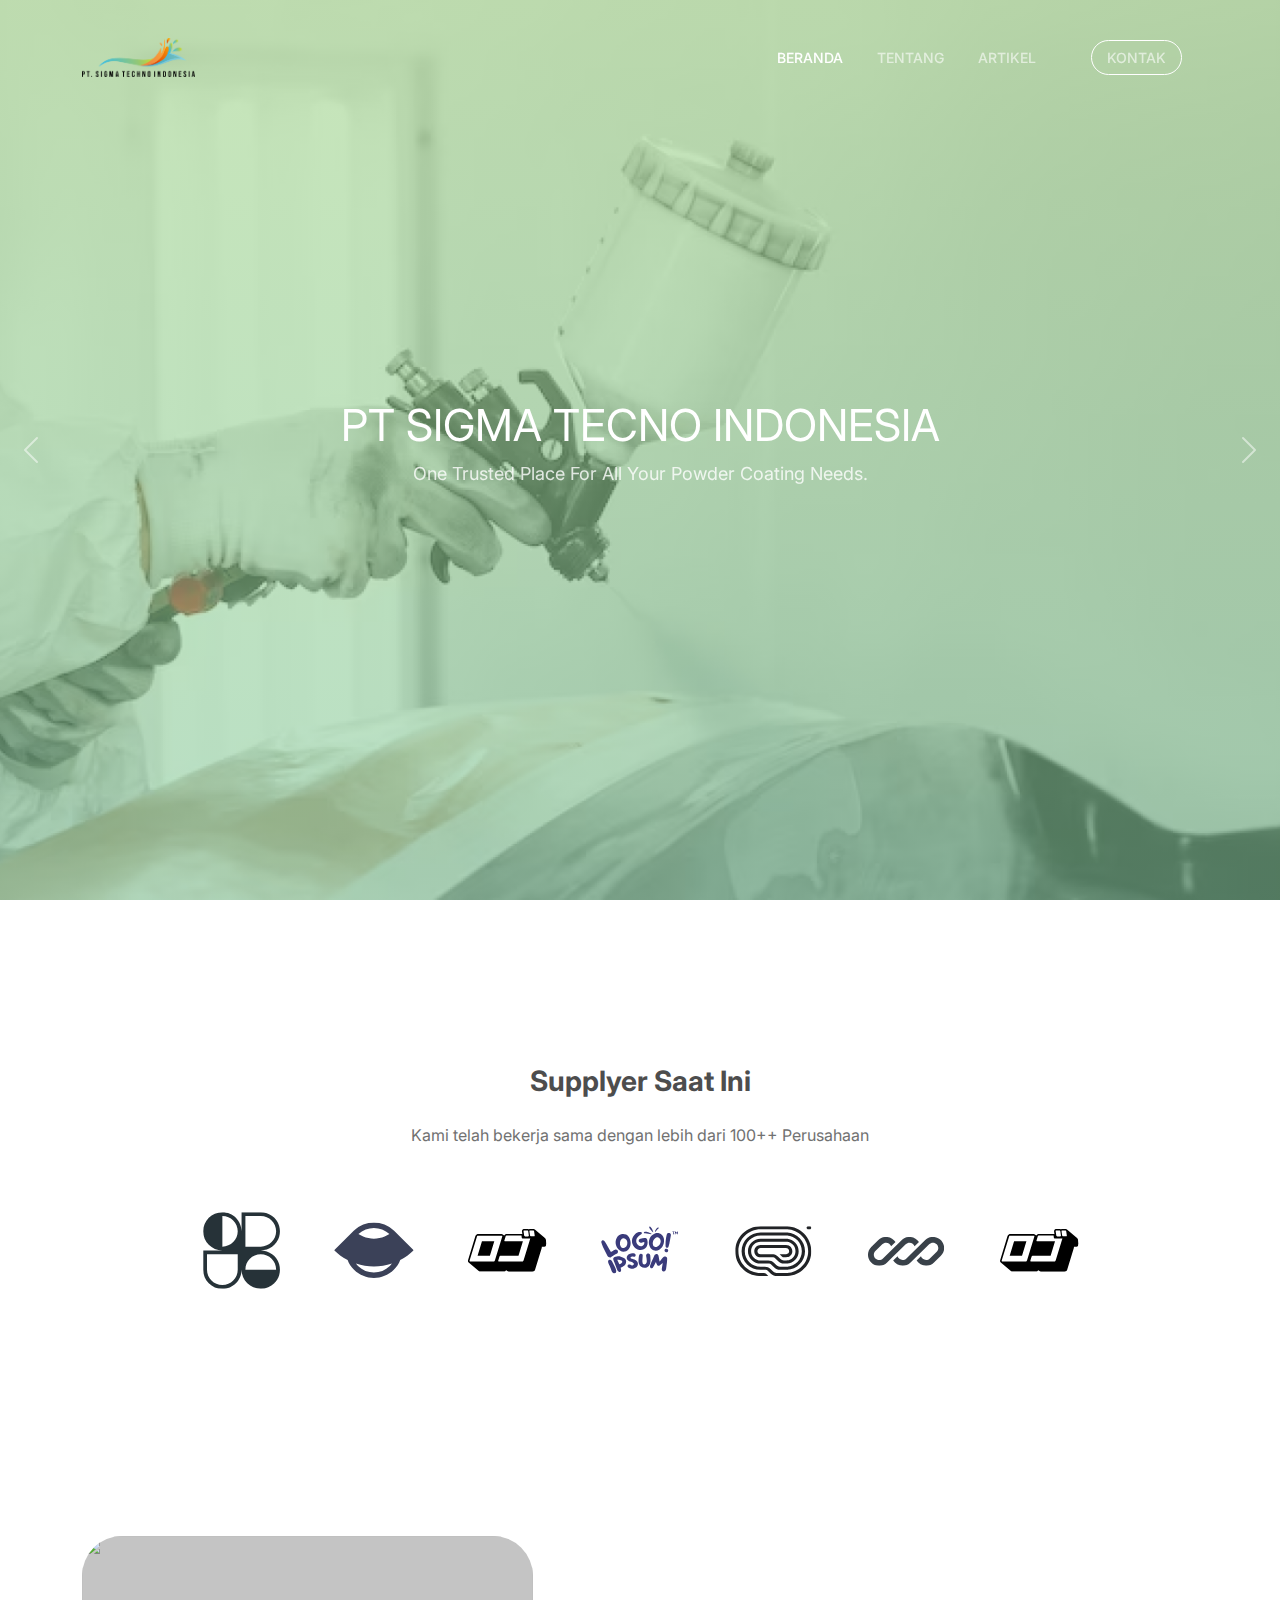
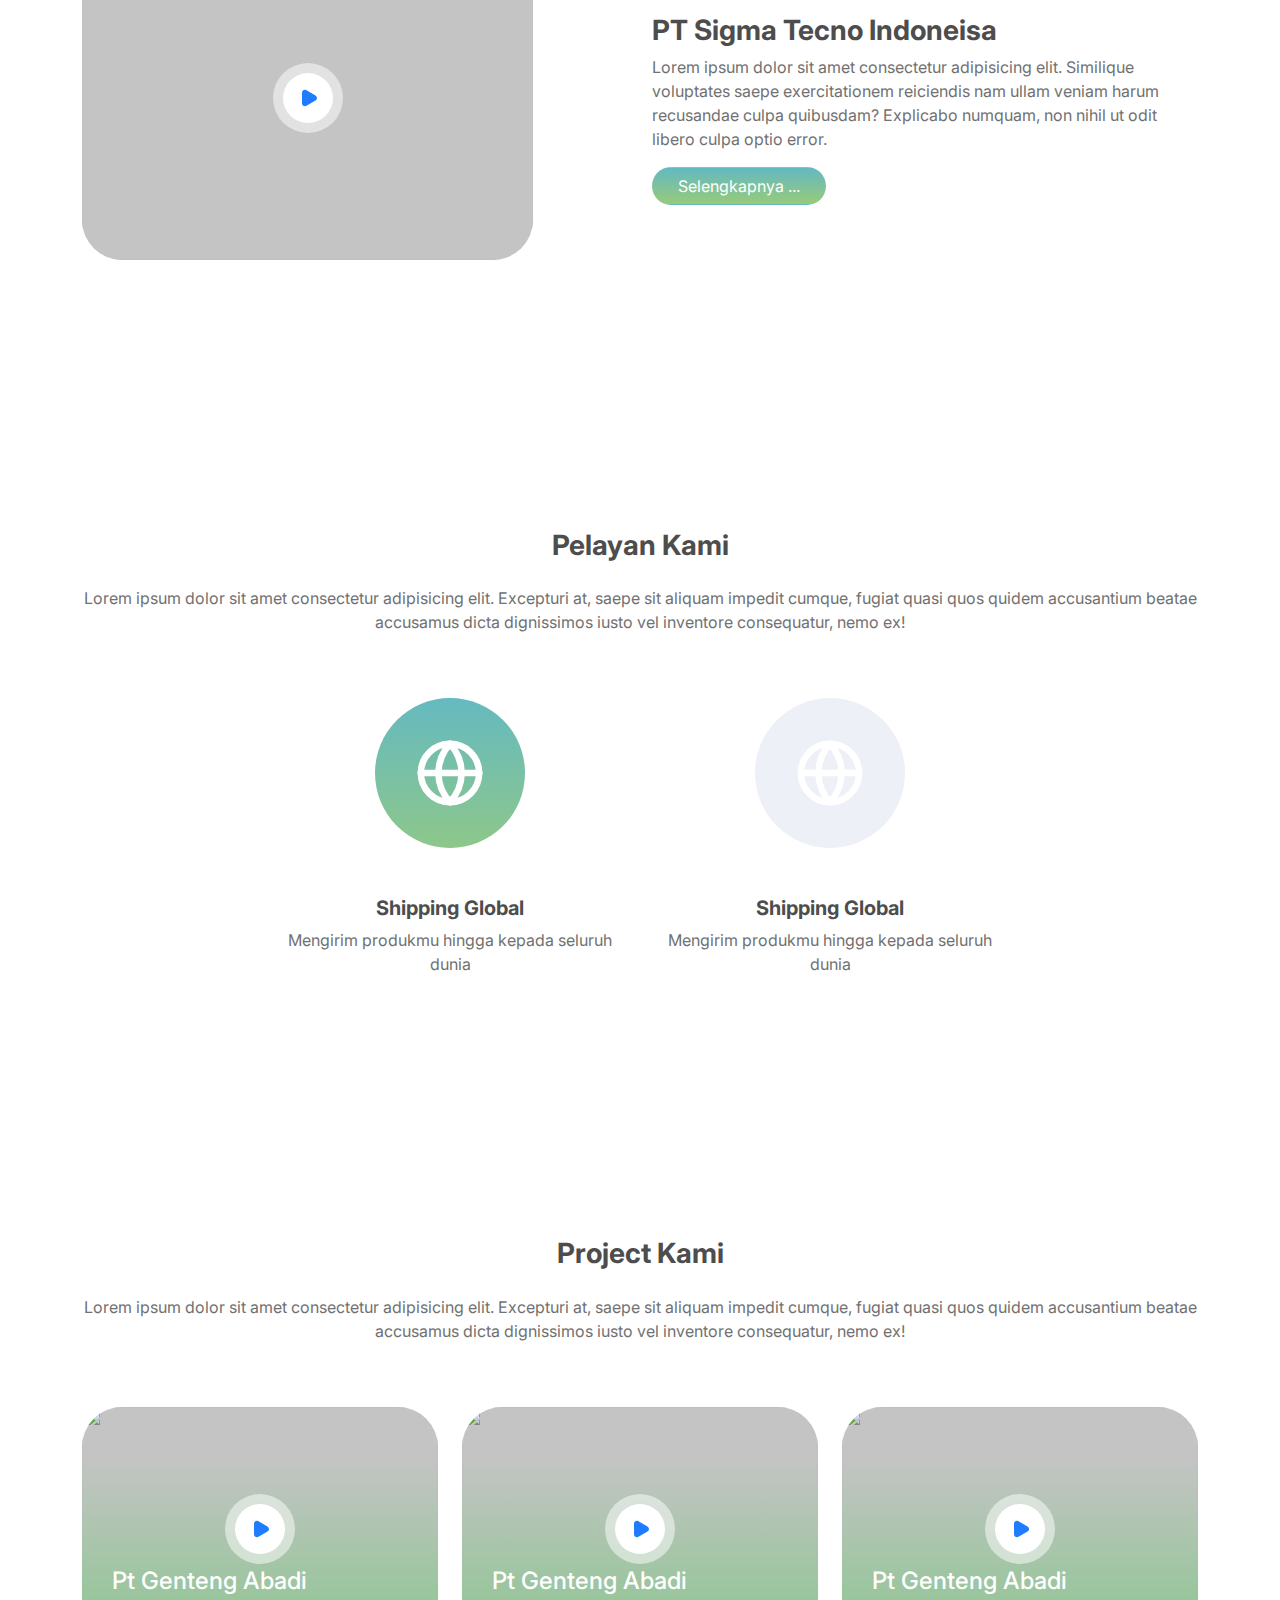
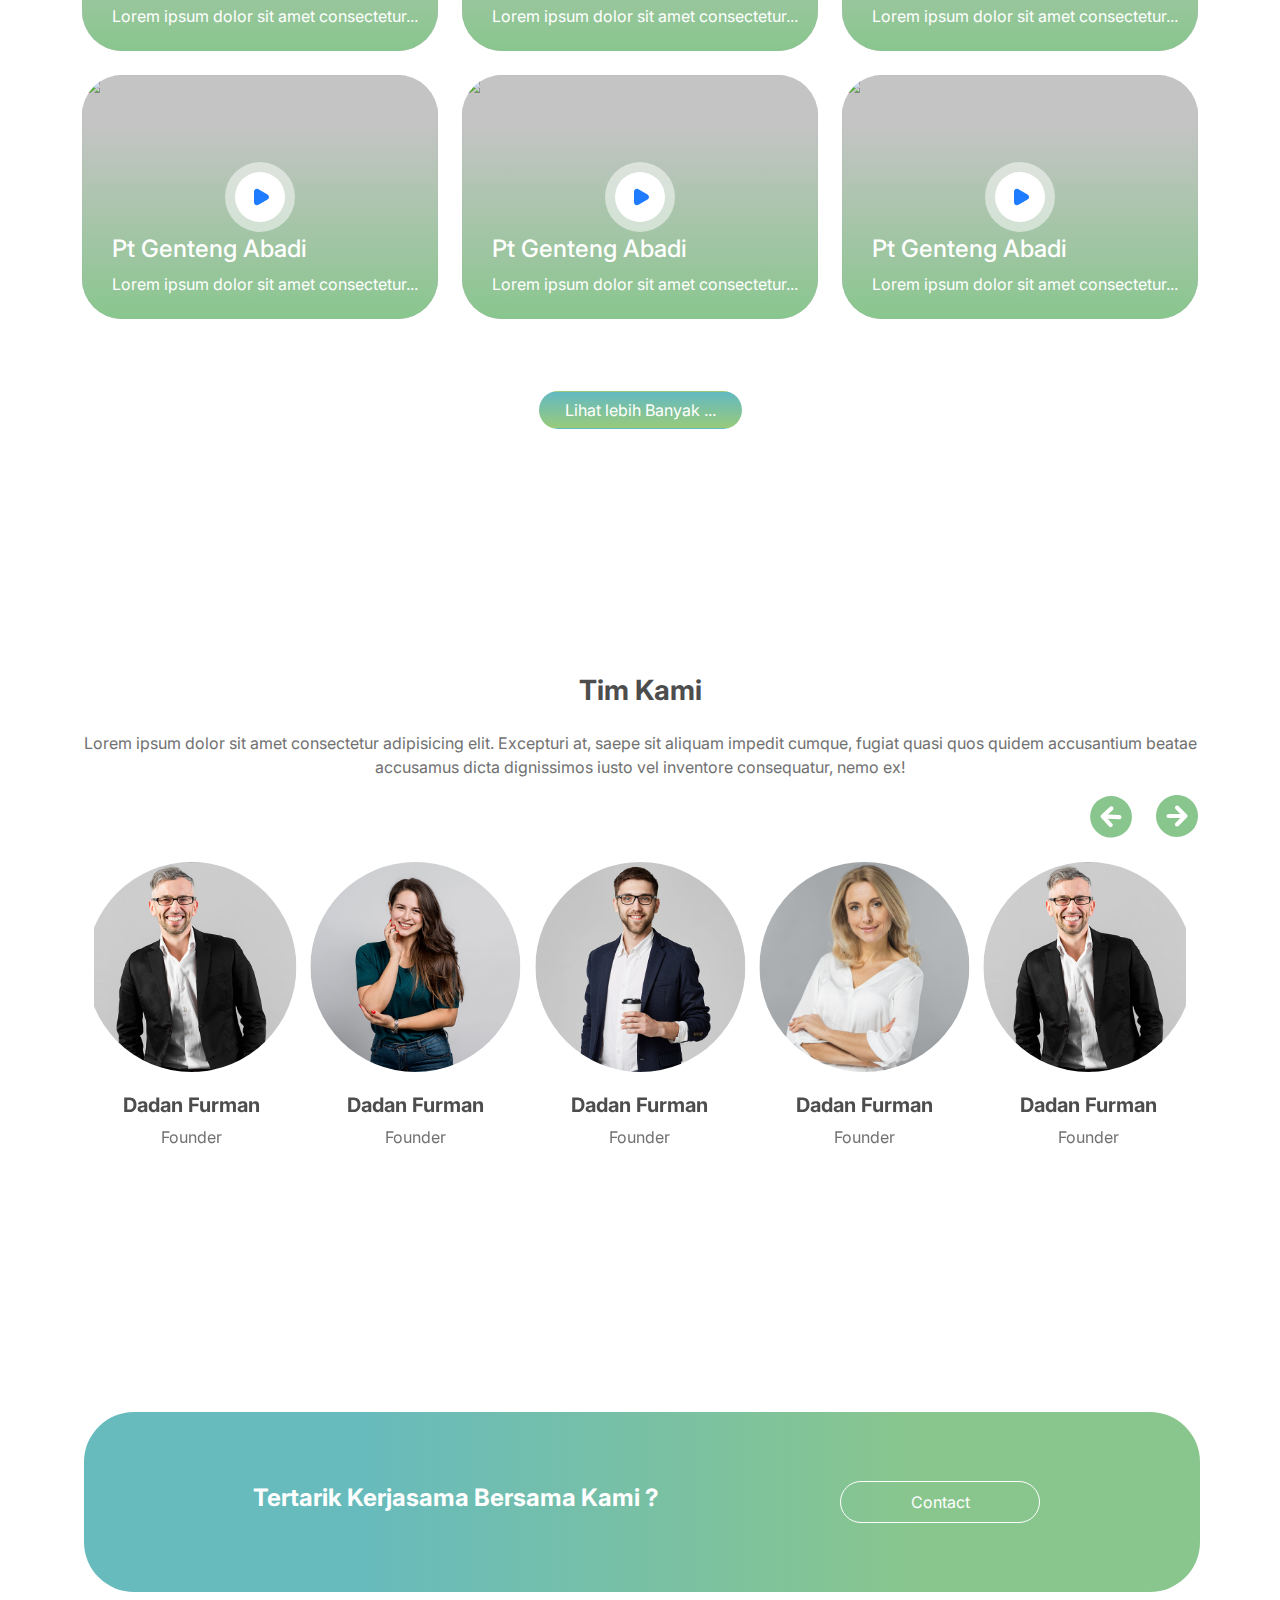
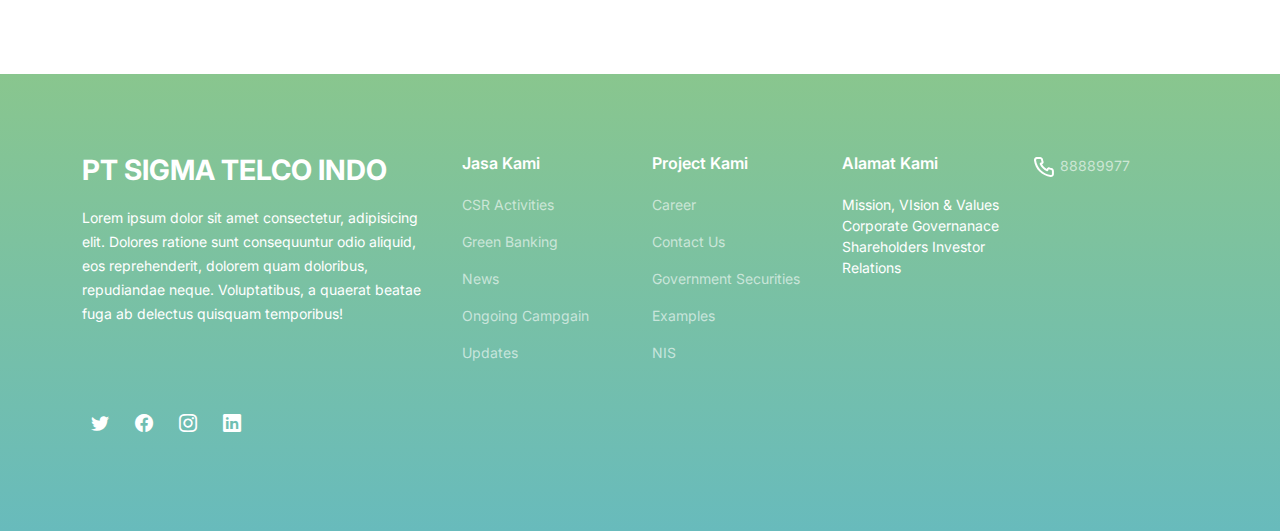
==== index.html @ 4701bf26 "update" ====
<!DOCTYPE html>
<html lang="en">
<head>
    <meta charset="UTF-8">
    <meta name="viewport" content="width=device-width, initial-scale=1.0">
    <title>Document</title>
    <link rel="preconnect" href="https://fonts.googleapis.com"> 
    <link href="https://fonts.googleapis.com/css2?family=DM+Serif+Display&family=Inter:wght@100;200;400;600;800&family=Poppins:ital,wght@0,100;0,200;0,300;0,400;0,500;1,100&family=The+Nautigal:wght@400;700&display=swap" rel="stylesheet">
      <!-- Vendor CSS Files -->
    <link href="assets/vendor/bootstrap/css/bootstrap.min.css" rel="stylesheet">
    <link href="assets/vendor/bootstrap-icons/bootstrap-icons.css" rel="stylesheet">
    <link href="assets/vendor/glightbox/css/glightbox.min.css" rel="stylesheet">
    <link href="assets/vendor/swiper/swiper-bundle.min.css" rel="stylesheet">

    <link href="assets/css/style.css" rel="stylesheet">
</head>
<body>
    <header id="header" class="header d-flex align-items-center">
        <div class="container-fluid container-xl d-flex align-items-center justify-content-between">
    
          <a href="index.html" class="logo d-flex align-items-center">
            <!-- Uncomment the line below if you also wish to use an image logo -->
            <img src="assets/img/sigma.png" alt="">
            
          </a>
    
          <i class="mobile-nav-toggle mobile-nav-show bi bi-list"></i>
          <i class="mobile-nav-toggle mobile-nav-hide d-none bi bi-x"></i>
          <nav id="navbar" class="navbar">
            <ul>
              <li><a href="index.html" class="active">Beranda</a></li>
              <li><a href="about.html">Tentang</a></li>
              <li><a href="artikel.html">Artikel</a></li> 
              <li><a href="contact.html" class="header-contact ms-4 me-3">Kontak</a></li>
            </ul>
          </nav><!-- .navbar -->
    
        </div>
      </header><!-- End Header -->
      <section id="hero" class="hero">  
        <div id="hero-carousel" class="carousel slide" data-bs-ride="carousel" data-bs-interval="5000"> 
            <div class="carousel-item active" style="background-image: url(assets/img/i.png)">
                <div class="info d-flex align-items-center">
                    <div class="container">
                      <div class="row justify-content-center">
                        <div class="col-md-12 col-lg-12 text-center">
                          <h2 data-aos="fade-down">PT SIGMA TECNO INDONESIA</h2>
                          <p>  One Trusted Place For All Your Powder Coating Needs. </p>
                          <!-- <a data-aos="fade-up" data-aos-delay="200" href="#get-started" class="btn-get-started">Get Started</a> -->
                        </div>
                      </div>
                    </div>
                  </div>
            </div>
            <div class="carousel-item" style="background-image: url(assets/img/hero-carousel/hero-carousel-2.jpg)"></div>
            <div class="carousel-item" style="background-image: url(assets/img/hero-carousel/hero-carousel-3.jpg)"></div>
            <div class="carousel-item" style="background-image: url(assets/img/hero-carousel/hero-carousel-4.jpg)"></div>
            <div class="carousel-item" style="background-image: url(assets/img/hero-carousel/hero-carousel-5.jpg)"></div>
    
            
            <a class="carousel-control-prev" href="#hero-carousel" role="button" data-bs-slide="prev">
            <span class="carousel-control-prev-icon  " aria-hidden="true"></span>
            </a>
    
            <a class="carousel-control-next" href="#hero-carousel" role="button" data-bs-slide="next">
            <span class="carousel-control-next-icon  " aria-hidden="true"></span>
            </a>
    
        </div>
      </section>
      <main id="main">
        <section id="supplyer">
            <div class="container">
                <div class="row">
                    <div class="col-md-12 text-center">
                        <h3  class="fw-bold">Supplyer Saat Ini</h3> 
                        <p class="mt-4">Kami telah bekerja sama dengan lebih dari 100++ Perusahaan</p>
                    </div>
                </div>
                <div class="d-flex row justify-content-center mt-5">
                   <div class="col-10">
                        <div class="container"> 
                            <div class="clients-slider swiper">
                                <div class="swiper-wrapper align-items-center" >
                                    <div class="swiper-slide"> <div class="col-3"><img width="100" src="assets/img/l1.svg" alt="" data-bs-toggle="tooltip" data-bs-placement="top" ></div></div>
                                    <div class="swiper-slide"> <div class="col-3"><img width="100" src="assets/img/l2.svg" alt="" data-bs-toggle="tooltip" data-bs-placement="top" ></div></div>
                                    <div class="swiper-slide"> <div class="col-3"><img width="100" src="assets/img/l3.svg" alt="" data-bs-toggle="tooltip" data-bs-placement="top" ></div></div>
                                    <div class="swiper-slide"> <div class="col-3"><img width="100" src="assets/img/l4.svg" alt="" data-bs-toggle="tooltip" data-bs-placement="top" ></div></div>
                                    <div class="swiper-slide"> <div class="col-3"><img width="100" src="assets/img/l5.svg" alt="" data-bs-toggle="tooltip" data-bs-placement="top" ></div></div>
                                    <div class="swiper-slide"> <div class="col-3"><img width="100" src="assets/img/l6.svg" alt="" data-bs-toggle="tooltip" data-bs-placement="top" ></div></div>
                                    <div class="swiper-slide"> <div class="col-3"><img width="100" src="assets/img/l7.svg" alt="" data-bs-toggle="tooltip" data-bs-placement="top" ></div></div>
                                    
                                </div>
                            </div>
                        </div>
                   </div>
                </div>
            </div>
        </section>
        <section id="about">
            <div class="container">
                <div class="row">
                    <div class="col-md-5 col-lg-5 mb-4">
                        <div class="card-img">
                            <img src="assets/img/image-card.png" alt="">
                            <div class="button-play">
                                <svg width="70" height="70" viewBox="0 0 70 70" fill="none" xmlns="http://www.w3.org/2000/svg">
                                    <circle opacity="0.5" cx="35" cy="35" r="35" fill="white"/>
                                    <circle cx="35" cy="35" r="25" fill="white"/>
                                    <path d="M42.5 32.4019C44.5 33.5566 44.5 36.4434 42.5 37.5981L33.5 42.7942C31.5 43.9489 29 42.5056 29 40.1962L29 29.8038C29 27.4944 31.5 26.0511 33.5 27.2058L42.5 32.4019Z" fill="#1F7CFF"/>
                                </svg>
                            </div>
                        </div>
                    </div> 
                    <div class="col-md-6 col-lg-6 offset-md-1 d-flex align-items-center "> 
                        <div class="col-12">
                            <h3 class="fw-bold">PT Sigma Tecno Indoneisa</h3> 
                            <p>Lorem ipsum dolor sit amet consectetur adipisicing elit. Similique voluptates saepe exercitationem reiciendis nam ullam veniam harum recusandae culpa quibusdam? Explicabo numquam, non nihil ut odit libero culpa optio error.</p>
                            <button class="btn btn-prev">Selengkapnya ...</button>
                        </div>  
                    </div>
                </div>
            </div>
        </section> 
        <section id="services">
            <div class="container">
                <div class="row mb-4"> 
                    <div class="col-md-12 text-center">
                        <h3 class="fw-bold">Pelayan Kami</h3> 
                        <p  class="mt-4">Lorem ipsum dolor sit amet consectetur adipisicing elit. Excepturi at, saepe sit aliquam impedit cumque, fugiat quasi quos quidem accusantium beatae accusamus dicta dignissimos iusto vel inventore consequatur, nemo ex!</p>
                    </div>
                </div>
                <div class="row d-flex justify-content-center mt-5"> 
                    <div class="col-md-12 col-lg-8">
                        <div class="row ">
                            <div class="col-md-6 d-flex justify-content-center align-items-center ">
                                <div class="col text-center">
                                    <div  class="fill-rounded rounded-active d-flex align-items-center mb-5">
                                        <div style="width: 100%;">
                                            <svg width="70" height="70" viewBox="0 0 32 32" fill="none" xmlns="http://www.w3.org/2000/svg">
                                                <path d="M16 29.3334C23.3638 29.3334 29.3333 23.3639 29.3333 16.0001C29.3333 8.63628 23.3638 2.66675 16 2.66675C8.63619 2.66675 2.66666 8.63628 2.66666 16.0001C2.66666 23.3639 8.63619 29.3334 16 29.3334Z" stroke="white" stroke-width="3" stroke-linecap="round" stroke-linejoin="round"/>
                                                <path d="M2.66666 16H29.3333" stroke="white" stroke-width="3" stroke-linecap="round" stroke-linejoin="round"/>
                                                <path d="M16 2.66675C19.335 6.31789 21.2303 11.0561 21.3333 16.0001C21.2303 20.944 19.335 25.6823 16 29.3334C12.6649 25.6823 10.7697 20.944 10.6667 16.0001C10.7697 11.0561 12.6649 6.31789 16 2.66675V2.66675Z" stroke="white" stroke-width="3" stroke-linecap="round" stroke-linejoin="round"/>
                                            </svg> 
                                        </div>    
                                    </div>
                                    <h5 class="fw-bold mt-3">
                                        Shipping Global
                                    </h5>
                                    <p>
                                        Mengirim produkmu hingga kepada seluruh dunia
                                    </p>
                                </div>
                            </div>
                            <div class="col-md-6 d-flex justify-content-center align-items-center ">
                                <div class="col text-center">
                                    <div  class="fill-rounded d-flex align-items-center mb-5">
                                        <div style="width: 100%;">
                                            <svg width="70" height="70" viewBox="0 0 32 32" fill="none" xmlns="http://www.w3.org/2000/svg">
                                                <path d="M16 29.3334C23.3638 29.3334 29.3333 23.3639 29.3333 16.0001C29.3333 8.63628 23.3638 2.66675 16 2.66675C8.63619 2.66675 2.66666 8.63628 2.66666 16.0001C2.66666 23.3639 8.63619 29.3334 16 29.3334Z" stroke="white" stroke-width="3" stroke-linecap="round" stroke-linejoin="round"/>
                                                <path d="M2.66666 16H29.3333" stroke="white" stroke-width="3" stroke-linecap="round" stroke-linejoin="round"/>
                                                <path d="M16 2.66675C19.335 6.31789 21.2303 11.0561 21.3333 16.0001C21.2303 20.944 19.335 25.6823 16 29.3334C12.6649 25.6823 10.7697 20.944 10.6667 16.0001C10.7697 11.0561 12.6649 6.31789 16 2.66675V2.66675Z" stroke="white" stroke-width="3" stroke-linecap="round" stroke-linejoin="round"/>
                                            </svg> 
                                        </div>    
                                    </div>
                                    <h5 class="fw-bold mt-3">
                                        Shipping Global
                                    </h5>
                                    <p>
                                        Mengirim produkmu hingga kepada seluruh dunia
                                    </p>
                                </div>
                            </div>
                        </div>
                    </div>
                </div>
            </div>
        </section>
        <section id="portofolio">
            <div class="container">
                <div class="row"> 
                    <div class="col-md-12 text-center">
                        <h3 class="fw-bold">Project Kami</h3> 
                        <p class="mt-4">Lorem ipsum dolor sit amet consectetur adipisicing elit. Excepturi at, saepe sit aliquam impedit cumque, fugiat quasi quos quidem accusantium beatae accusamus dicta dignissimos iusto vel inventore consequatur, nemo ex!</p>
                    </div>
                    <div class="col-md-12 mt-5">
                        <div class="row"> 
                            <div class="col-lg-4 col-md-6 col-sm-12 mb-4">
                                <div class="card-img img-resize-col">
                                    <img src="assets/img/image-card.png" alt="">
                                    <div class="button-play">
                                        <svg width="70" height="70" viewBox="0 0 70 70" fill="none" xmlns="http://www.w3.org/2000/svg">
                                            <circle opacity="0.5" cx="35" cy="35" r="35" fill="white"/>
                                            <circle cx="35" cy="35" r="25" fill="white"/>
                                            <path d="M42.5 32.4019C44.5 33.5566 44.5 36.4434 42.5 37.5981L33.5 42.7942C31.5 43.9489 29 42.5056 29 40.1962L29 29.8038C29 27.4944 31.5 26.0511 33.5 27.2058L42.5 32.4019Z" fill="#1F7CFF"/>
                                        </svg>
                                    </div>
                                    <div class="title " >
                                        <h4 class="text-white">Pt Genteng Abadi</h4>
                                        <p class="text-white">Lorem ipsum dolor sit amet consectetur...</p>
                                    </div>
                                </div>
                            </div> 
                            <div class="col-lg-4 col-md-6 col-sm-12 mb-4">
                                <div class="card-img img-resize-col">
                                    <img src="assets/img/image-card.png" alt="">
                                    <div class="button-play">
                                        <svg width="70" height="70" viewBox="0 0 70 70" fill="none" xmlns="http://www.w3.org/2000/svg">
                                            <circle opacity="0.5" cx="35" cy="35" r="35" fill="white"/>
                                            <circle cx="35" cy="35" r="25" fill="white"/>
                                            <path d="M42.5 32.4019C44.5 33.5566 44.5 36.4434 42.5 37.5981L33.5 42.7942C31.5 43.9489 29 42.5056 29 40.1962L29 29.8038C29 27.4944 31.5 26.0511 33.5 27.2058L42.5 32.4019Z" fill="#1F7CFF"/>
                                        </svg>
                                    </div>
                                    <div class="title " >
                                        <h4 class="text-white">Pt Genteng Abadi</h4>
                                        <p class="text-white">Lorem ipsum dolor sit amet consectetur...</p>
                                    </div>
                                </div>
                            </div> 
                            <div class="col-lg-4 col-md-6 col-sm-12 mb-4">
                                <div class="card-img img-resize-col">
                                    <img src="assets/img/image-card.png" alt="">
                                    <div class="button-play">
                                        <svg width="70" height="70" viewBox="0 0 70 70" fill="none" xmlns="http://www.w3.org/2000/svg">
                                            <circle opacity="0.5" cx="35" cy="35" r="35" fill="white"/>
                                            <circle cx="35" cy="35" r="25" fill="white"/>
                                            <path d="M42.5 32.4019C44.5 33.5566 44.5 36.4434 42.5 37.5981L33.5 42.7942C31.5 43.9489 29 42.5056 29 40.1962L29 29.8038C29 27.4944 31.5 26.0511 33.5 27.2058L42.5 32.4019Z" fill="#1F7CFF"/>
                                        </svg>
                                    </div>
                                    <div class="title " >
                                        <h4 class="text-white">Pt Genteng Abadi</h4>
                                        <p class="text-white">Lorem ipsum dolor sit amet consectetur...</p>
                                    </div>
                                </div>
                            </div> 
                            <div class="col-lg-4 col-md-6 col-sm-12 mb-4">
                                <div class="card-img img-resize-col">
                                    <img src="assets/img/image-card.png" alt="">
                                    <div class="button-play">
                                        <svg width="70" height="70" viewBox="0 0 70 70" fill="none" xmlns="http://www.w3.org/2000/svg">
                                            <circle opacity="0.5" cx="35" cy="35" r="35" fill="white"/>
                                            <circle cx="35" cy="35" r="25" fill="white"/>
                                            <path d="M42.5 32.4019C44.5 33.5566 44.5 36.4434 42.5 37.5981L33.5 42.7942C31.5 43.9489 29 42.5056 29 40.1962L29 29.8038C29 27.4944 31.5 26.0511 33.5 27.2058L42.5 32.4019Z" fill="#1F7CFF"/>
                                        </svg>
                                    </div>
                                    <div class="title " >
                                        <h4 class="text-white">Pt Genteng Abadi</h4>
                                        <p class="text-white">Lorem ipsum dolor sit amet consectetur...</p>
                                    </div>
                                </div>
                            </div> 
                            <div class="col-lg-4 col-md-6 col-sm-12 mb-4">
                                <div class="card-img img-resize-col">
                                    <img src="assets/img/image-card.png" alt="">
                                    <div class="button-play">
                                        <svg width="70" height="70" viewBox="0 0 70 70" fill="none" xmlns="http://www.w3.org/2000/svg">
                                            <circle opacity="0.5" cx="35" cy="35" r="35" fill="white"/>
                                            <circle cx="35" cy="35" r="25" fill="white"/>
                                            <path d="M42.5 32.4019C44.5 33.5566 44.5 36.4434 42.5 37.5981L33.5 42.7942C31.5 43.9489 29 42.5056 29 40.1962L29 29.8038C29 27.4944 31.5 26.0511 33.5 27.2058L42.5 32.4019Z" fill="#1F7CFF"/>
                                        </svg>
                                    </div>
                                    <div class="title " >
                                        <h4 class="text-white">Pt Genteng Abadi</h4>
                                        <p class="text-white">Lorem ipsum dolor sit amet consectetur...</p>
                                    </div>
                                </div>
                            </div> 
                            <div class="col-lg-4 col-md-6 col-sm-12 mb-4">
                                <div class="card-img img-resize-col">
                                    <img src="assets/img/image-card.png" alt="">
                                    <div class="button-play">
                                        <svg width="70" height="70" viewBox="0 0 70 70" fill="none" xmlns="http://www.w3.org/2000/svg">
                                            <circle opacity="0.5" cx="35" cy="35" r="35" fill="white"/>
                                            <circle cx="35" cy="35" r="25" fill="white"/>
                                            <path d="M42.5 32.4019C44.5 33.5566 44.5 36.4434 42.5 37.5981L33.5 42.7942C31.5 43.9489 29 42.5056 29 40.1962L29 29.8038C29 27.4944 31.5 26.0511 33.5 27.2058L42.5 32.4019Z" fill="#1F7CFF"/>
                                        </svg>
                                    </div>
                                    <div class="title " >
                                        <h4 class="text-white">Pt Genteng Abadi</h4>
                                        <p class="text-white">Lorem ipsum dolor sit amet consectetur...</p>
                                    </div>
                                </div>
                            </div> 
                        </div>
                    </div>
                    <div class="col-md-12 text-center mt-5">
                        <button class="btn btn-prev">Lihat lebih Banyak ...</button>
                    </div>
                </div>
            </div>
        </section>
        <section id="teams">
            <div class="container">
                <div class="row"> 
                    <div class="col-md-12 text-center">
                        <h3 class="fw-bold">Tim Kami</h3> 
                        <p class="mt-4">Lorem ipsum dolor sit amet consectetur adipisicing elit. Excepturi at, saepe sit aliquam impedit cumque, fugiat quasi quos quidem accusantium beatae accusamus dicta dignissimos iusto vel inventore consequatur, nemo ex!</p>
                    </div>
                    <div class="col-md-12 d-flex justify-content-end">
                        <div class="row d-flex">
                            <div class="col">
                                <a href="javascrip:void(0)" class="swiper-next">
                                    <svg width="42" height="43" viewBox="0 0 42 43" fill="none" xmlns="http://www.w3.org/2000/svg">
                                        <path d="M0.206036 20.8448C0.02889 24.9675 1.07825 29.0502 3.22142 32.5765C5.36458 36.1028 8.5053 38.9145 12.2464 40.6558C15.9875 42.3972 20.161 42.9901 24.239 42.3595C28.3171 41.7289 32.1166 39.9032 35.157 37.1133C38.1975 34.3234 40.3423 30.6945 41.3204 26.6855C42.2984 22.6766 42.0657 18.4677 40.6517 14.591C39.2377 10.7143 36.7058 7.344 33.3763 4.90625C30.0468 2.46851 26.0692 1.07281 21.9465 0.895663C16.4197 0.664347 11.0269 2.6348 6.95117 6.37472C2.87543 10.1146 0.449647 15.3186 0.206036 20.8448ZM22.9462 11.9921C23.1315 12.194 23.2752 12.4303 23.3691 12.6877C23.463 12.9451 23.5053 13.2184 23.4935 13.4922C23.4818 13.7659 23.4162 14.0346 23.3005 14.283C23.1849 14.5314 23.0214 14.7545 22.8195 14.9397L17.8345 19.5139L29.4783 20.0143C30.0312 20.038 30.5519 20.2804 30.9261 20.6881C31.3002 21.0958 31.497 21.6355 31.4733 22.1883C31.4495 22.7411 31.2071 23.2619 30.7994 23.636C30.3917 24.0101 29.852 24.207 29.2992 24.1832L17.6554 23.6829L22.2296 28.668C22.5978 29.0766 22.7897 29.6141 22.7636 30.1635C22.7375 30.7129 22.4955 31.2297 22.0903 31.6016C21.685 31.9735 21.1493 32.1702 20.5997 32.1491C20.0501 32.128 19.531 31.8907 19.1555 31.4888L11.1765 22.7933C10.8039 22.3846 10.6081 21.8452 10.6318 21.2927C10.6556 20.7402 10.8969 20.2196 11.3032 19.8444L19.9987 11.8655C20.2005 11.6802 20.4369 11.5365 20.6942 11.4426C20.9516 11.3487 21.225 11.3064 21.4987 11.3182C21.7724 11.3299 22.0411 11.3955 22.2895 11.5112C22.5378 11.6268 22.761 11.7902 22.9462 11.9921Z" fill="#89C68E"/>
                                        </svg> 
                                </a>
                            </div>
                            <div class="col">
                                <a href="javascrip:void(0)" class="swiper-prev">
                                    <svg width="42" height="42" viewBox="0 0 42 42" fill="none" xmlns="http://www.w3.org/2000/svg">
                                        <path d="M42 21C42 16.8466 40.7684 12.7865 38.4609 9.33303C36.1534 5.8796 32.8736 3.18798 29.0364 1.59854C25.1991 0.00909896 20.9767 -0.406771 16.9031 0.403519C12.8295 1.21381 9.08767 3.21386 6.15077 6.15077C3.21386 9.08767 1.21381 12.8295 0.403519 16.9031C-0.406771 20.9767 0.00909896 25.1991 1.59854 29.0364C3.18798 32.8736 5.8796 36.1534 9.33303 38.4609C12.7865 40.7684 16.8466 42 21 42C26.5677 41.9938 31.9055 39.7793 35.8424 35.8424C39.7793 31.9055 41.9938 26.5677 42 21ZM19.5153 30.8847C19.3203 30.6898 19.1655 30.4583 19.06 30.2035C18.9544 29.9488 18.9001 29.6757 18.9001 29.3999C18.9001 29.1242 18.9544 28.8511 19.06 28.5964C19.1655 28.3416 19.3203 28.1101 19.5153 27.9152L24.3305 23.1H12.6C12.0431 23.1 11.5089 22.8788 11.1151 22.4849C10.7213 22.0911 10.5 21.557 10.5 21C10.5 20.4431 10.7213 19.9089 11.1151 19.5151C11.5089 19.1213 12.0431 18.9 12.6 18.9H24.3305L19.5153 14.0847C19.1274 13.6897 18.9112 13.1575 18.9137 12.6039C18.9162 12.0504 19.1372 11.5201 19.5287 11.1287C19.9201 10.7372 20.4504 10.5162 21.0039 10.5137C21.5575 10.5112 22.0897 10.7274 22.4847 11.1153L30.8841 19.5147C31.2764 19.9095 31.4966 20.4435 31.4966 21.0001C31.4966 21.5567 31.2764 22.0907 30.8841 22.4855L22.4847 30.8847C22.2898 31.0797 22.0583 31.2344 21.8036 31.34C21.5488 31.4456 21.2758 31.4999 21 31.4999C20.7243 31.4999 20.4512 31.4456 20.1965 31.34C19.9417 31.2344 19.7102 31.0797 19.5153 30.8847Z" fill="#89C68E"/>
                                    </svg> 
                                </a>
                            </div>
                        </div>
                    </div>
                </div>
                <div class="d-flex row justify-content-center mt-4">
                    <div class="col-12">
                         <div class="container-fluid"> 
                             <div class="team-slider swiper">
                                 <div class="swiper-wrapper align-items-center" >
                                     <div class="swiper-slide"> 
                                        <div class="rounded-team">
                                           <img src="assets/img/team/team-1.jpg" alt="" class="rounded">
                                        </div>
                                        <div class="text-center">
                                            <h5 class="fw-bold mt-3">Dadan Furman</h5>
                                            <p>Founder</p>
                                        </div>
                                    </div> 
                                     <div class="swiper-slide"> 
                                        <div class="rounded-team">
                                           <img src="assets/img/team/team-2.jpg" alt="" class="rounded">
                                        </div>
                                        <div class="text-center">
                                            <h5 class="fw-bold mt-3">Dadan Furman</h5>
                                            <p>Founder</p>
                                        </div>
                                    </div> 
                                     <div class="swiper-slide"> 
                                        <div class="rounded-team">
                                           <img src="assets/img/team/team-3.jpg" alt="" class="rounded">
                                        </div>
                                        <div class="text-center">
                                            <h5 class="fw-bold mt-3">Dadan Furman</h5>
                                            <p>Founder</p>
                                        </div>
                                    </div> 
                                     <div class="swiper-slide"> 
                                        <div class="rounded-team">
                                           <img src="assets/img/team/team-4.jpg" alt="" class="rounded">
                                        </div>
                                        <div class="text-center">
                                            <h5 class="fw-bold mt-3">Dadan Furman</h5>
                                            <p>Founder</p>
                                        </div>
                                    </div> 
                                 </div>
                             </div>
                         </div>
                    </div>
                 </div>
            </div>
        </section>
        <section id="contats-colaboration">
            <div class="container">
                <div class="row d-flex justify-content-center">
                    <div class="col-md-12">
                        <div class="row d-flex card-colaboration">
                            <div class="col-8 px-5 text-center">
                                <h4 class="text-white fw-bold title">
                                    Tertarik Kerjasama Bersama Kami ?
                                </h4>
                            </div>
                            <div class="col-4">
                                <a href="javascript:void(0)" class="contact p-2 text-center">Contact</a>
                            </div>
                        </div>
                    </div>
                </div>
            </div>
        </section>
      </main>

      
  <!-- ======= Footer ======= -->
  <footer id="footer" class="footer">

    <div class="footer-content position-relative">
      <div class="container">
        <div class="row">

          <div class="col-lg-4 col-md-6">
            <div class="footer-info">
              <h3>PT Sigma Telco Indo</h3>
              <p>
                Lorem ipsum dolor sit amet consectetur, adipisicing elit. Dolores ratione sunt consequuntur odio aliquid, eos reprehenderit, dolorem quam doloribus, repudiandae neque. Voluptatibus, a quaerat beatae fuga ab delectus quisquam temporibus!
              </p><br><br> <br>
              <div class="social-links d-flex mt-3">
                <a href="#" class="d-flex align-items-center justify-content-center"><i class="bi bi-twitter"></i></a>
                <a href="#" class="d-flex align-items-center justify-content-center"><i class="bi bi-facebook"></i></a>
                <a href="#" class="d-flex align-items-center justify-content-center"><i class="bi bi-instagram"></i></a>
                <a href="#" class="d-flex align-items-center justify-content-center"><i class="bi bi-linkedin"></i></a>
              </div>
            </div>
          </div><!-- End footer info column-->

          <div class="col-lg-2 col-md-3 footer-links">
            <h4>Jasa Kami</h4>
            <ul>
              <li><a href="#">CSR Activities</a></li>
              <li><a href="#">Green Banking</a></li>
              <li><a href="#">News</a></li>
              <li><a href="#">Ongoing Campgain</a></li>
              <li><a href="#">Updates</a></li>
            </ul>
          </div><!-- End footer links column-->

          <div class="col-lg-2 col-md-3 footer-links">
            <h4>Project Kami</h4>
            <ul>
              <li><a href="#">Career</a></li>
              <li><a href="#">Contact Us</a></li>
              <li><a href="#">Government Securities</a></li>
              <li><a href="#">Examples</a></li>
              <li><a href="#">NIS</a></li>
            </ul>
          </div><!-- End footer links column-->

          <div class="col-lg-2 col-md-3 footer-links">
            <h4>Alamat Kami</h4>
            <p class="text-white"> 
                Mission, VIsion & Values Corporate Governanace Shareholders Investor Relations 
            </p>
          </div><!-- End footer links column-->

          <div class="col-lg-2 col-md-3 footer-links">
           
            <ul>
              <li><a href="#"><svg width="24" height="24" viewBox="0 0 24 24" fill="none" xmlns="http://www.w3.org/2000/svg">
                <path d="M19.44 12.9999C19.22 12.9999 18.99 12.9299 18.77 12.8799C18.3245 12.7817 17.8866 12.6514 17.46 12.4899C16.9961 12.3211 16.4861 12.3299 16.0283 12.5145C15.5704 12.6991 15.1971 13.0465 14.98 13.4899L14.76 13.9399C13.786 13.398 12.891 12.7251 12.1 11.9399C11.3147 11.1489 10.6418 10.2539 10.1 9.27987L10.52 8.99987C10.9633 8.78278 11.3108 8.4094 11.4954 7.95156C11.68 7.49372 11.6888 6.98378 11.52 6.51987C11.3612 6.09229 11.2309 5.65467 11.13 5.20987C11.08 4.98987 11.04 4.75987 11.01 4.52987C10.8885 3.82549 10.5196 3.18761 9.9696 2.73111C9.4196 2.2746 8.72467 2.02948 8.00998 2.03987H5.00998C4.57901 2.03582 4.15223 2.12468 3.75869 2.3004C3.36515 2.47612 3.01409 2.73456 2.72941 3.05815C2.44473 3.38174 2.23311 3.76286 2.10897 4.17558C1.98482 4.5883 1.95106 5.02293 2.00998 5.44987C2.54272 9.63925 4.45601 13.5317 7.44763 16.5125C10.4393 19.4933 14.3387 21.3924 18.53 21.9099H18.91C19.6474 21.9109 20.3594 21.6404 20.91 21.1499C21.2263 20.8669 21.4791 20.52 21.6514 20.1322C21.8238 19.7443 21.9119 19.3243 21.91 18.8999V15.8999C21.8977 15.2053 21.6448 14.5364 21.1943 14.0075C20.7439 13.4786 20.1238 13.1225 19.44 12.9999ZM19.94 18.9999C19.9398 19.1419 19.9094 19.2822 19.8508 19.4115C19.7921 19.5408 19.7066 19.6562 19.6 19.7499C19.4886 19.8469 19.358 19.9193 19.2167 19.9624C19.0754 20.0054 18.9266 20.0182 18.78 19.9999C15.0349 19.5197 11.5562 17.8064 8.89269 15.1302C6.22917 12.454 4.53239 8.96721 4.06998 5.21987C4.05406 5.07339 4.06801 4.9252 4.11098 4.78426C4.15395 4.64332 4.22505 4.51256 4.31998 4.39987C4.41369 4.2932 4.52904 4.20771 4.65836 4.14909C4.78767 4.09046 4.92799 4.06005 5.06998 4.05987H8.06998C8.30253 4.05469 8.5296 4.13075 8.71212 4.27494C8.89464 4.41913 9.02119 4.62244 9.06998 4.84987C9.10998 5.1232 9.15998 5.3932 9.21998 5.65987C9.3355 6.18701 9.48924 6.70505 9.67998 7.20987L8.27998 7.85987C8.16028 7.91479 8.0526 7.99281 7.96314 8.08946C7.87367 8.18611 7.80418 8.29948 7.75865 8.42306C7.71312 8.54664 7.69245 8.678 7.69783 8.80959C7.7032 8.94118 7.73452 9.07041 7.78998 9.18987C9.22918 12.2726 11.7072 14.7507 14.79 16.1899C15.0334 16.2899 15.3065 16.2899 15.55 16.1899C15.6747 16.1453 15.7893 16.0763 15.8871 15.9871C15.985 15.8978 16.0641 15.79 16.12 15.6699L16.74 14.2699C17.2569 14.4547 17.7846 14.6084 18.32 14.7299C18.5866 14.7899 18.8566 14.8399 19.13 14.8799C19.3574 14.9287 19.5607 15.0552 19.7049 15.2377C19.8491 15.4202 19.9252 15.6473 19.92 15.8799L19.94 18.9999Z" fill="white"/>
                </svg>  88889977</a></li> 
            </ul>
          </div><!-- End footer links column-->

        </div>
      </div>
    </div> 
  </footer>
  <!-- End Footer -->

        <a href="#" class="scroll-top d-flex align-items-center justify-content-center"><i class="bi bi-arrow-up-short"></i></a>
        <div id="preloader"></div>

  <script src="assets/vendor/bootstrap/js/bootstrap.bundle.min.js"></script> 
  <script src="assets/vendor/glightbox/js/glightbox.min.js"></script>
  <script src="assets/vendor/swiper/swiper-bundle.min.js"></script>
  <script src="assets/vendor/purecounter/purecounter_vanilla.js"></script>
  <script src="assets/js/main.js"></script>

  <script>
    
    new Swiper('.clients-slider', {
        speed: 400,
        loop: true,
        autoplay: {
        delay: 5000,
        disableOnInteraction: false
        },
        slidesPerView: 'auto',
        // pagination: {
        //   el: '.swiper-pagination',
        //   type: 'bullets',
        //   clickable: true
        // },
        breakpoints: {
                360:{
                slidesPerView: 5
                },
                640: {
                    slidesPerView:5, 
                },
                768: {
                    slidesPerView: 5,
                    spaceBetween: 4,
                },
                1024: {
                    slidesPerView: 7,
                    spaceBetween: 30,
                },
            }
    });
    
    new Swiper('.team-slider', {
        speed: 600,
        loop: true,
        autoplay: {
        delay: 5000,
        disableOnInteraction: false
        },
        slidesPerView: 'auto',
        pagination: {
        el: '.swiper-pagination',
        type: 'bullets',
        clickable: true
        },
        navigation: {
        nextEl: '.swiper-next',
        prevEl: '.swiper-prev',
        },
        breakpoints: {
            360:{
                slidesPerView: 2
            },
            640: {
                slidesPerView:2, 
            },
            768: {
                slidesPerView: 5,
                spaceBetween: 4,
            },
            1024: {
                slidesPerView: 5,
                spaceBetween: 30,
            },
        }
    });
  </script>
</body>
</html>
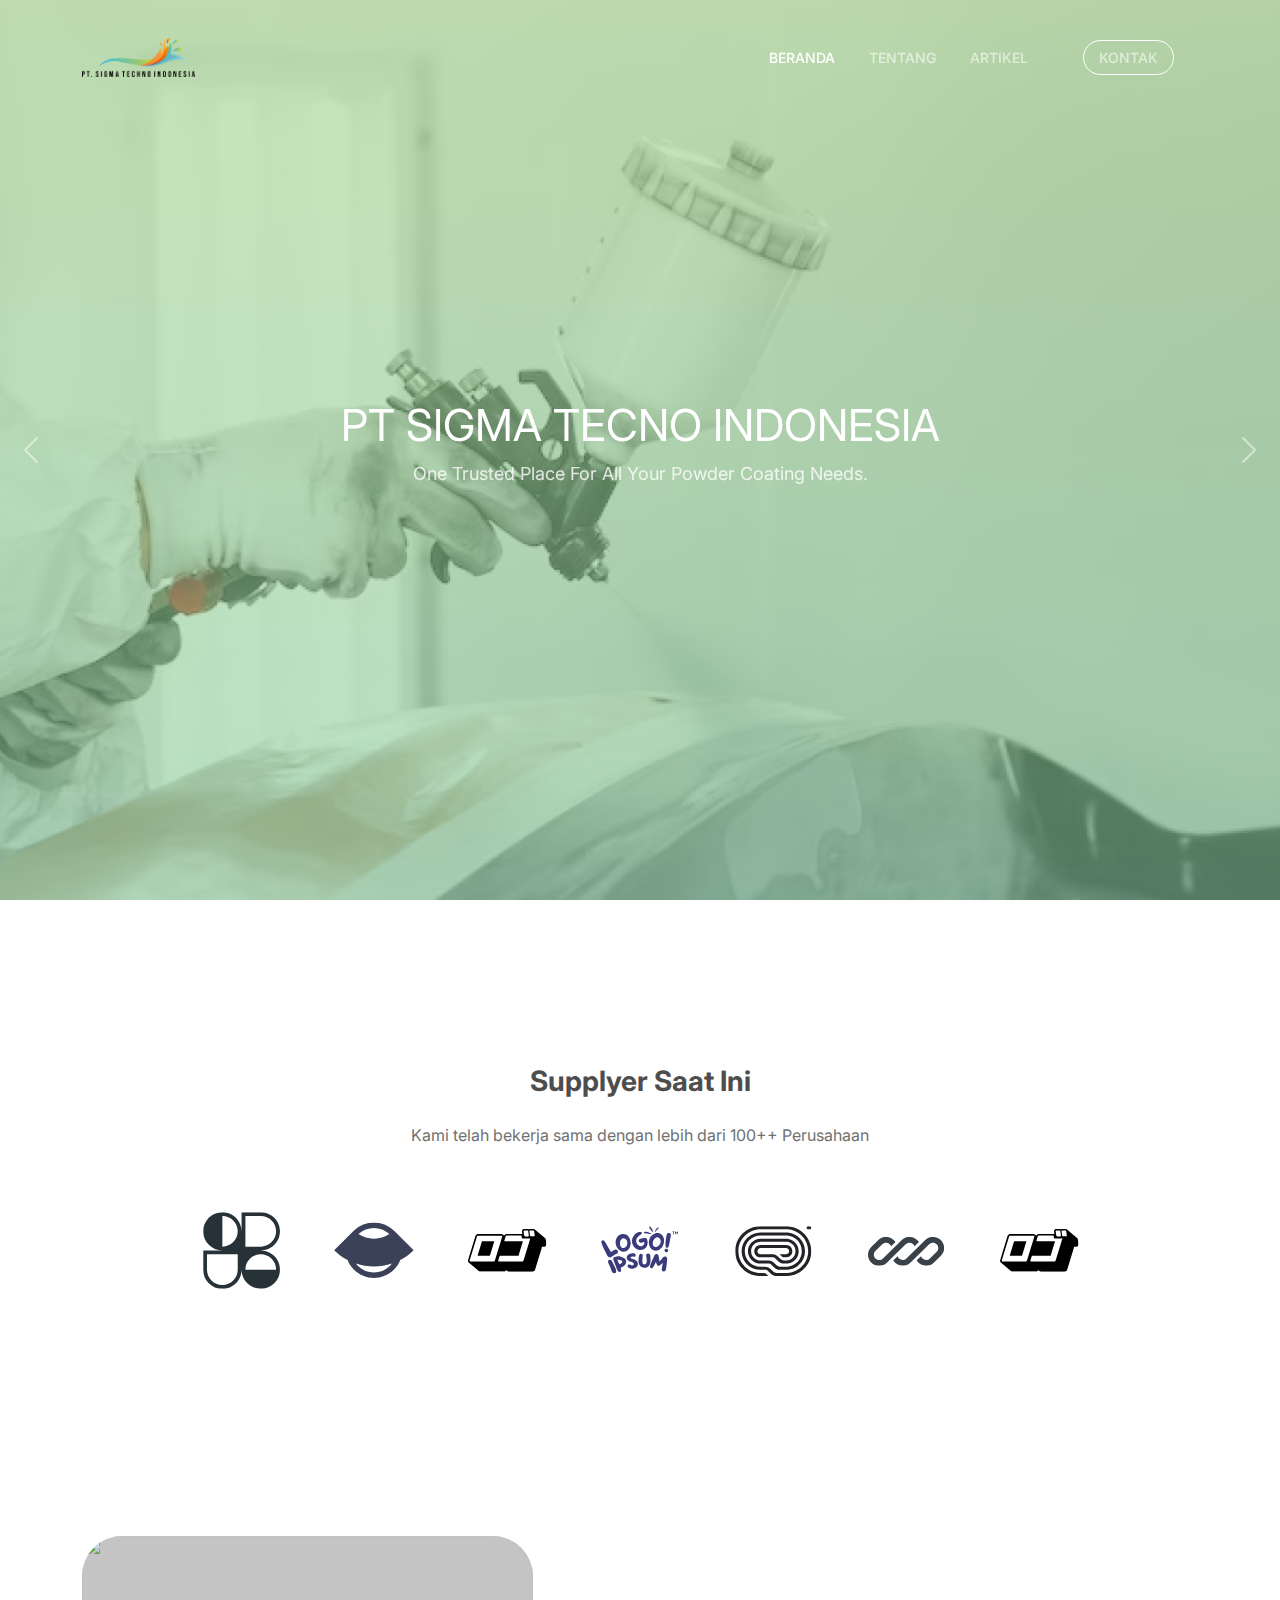
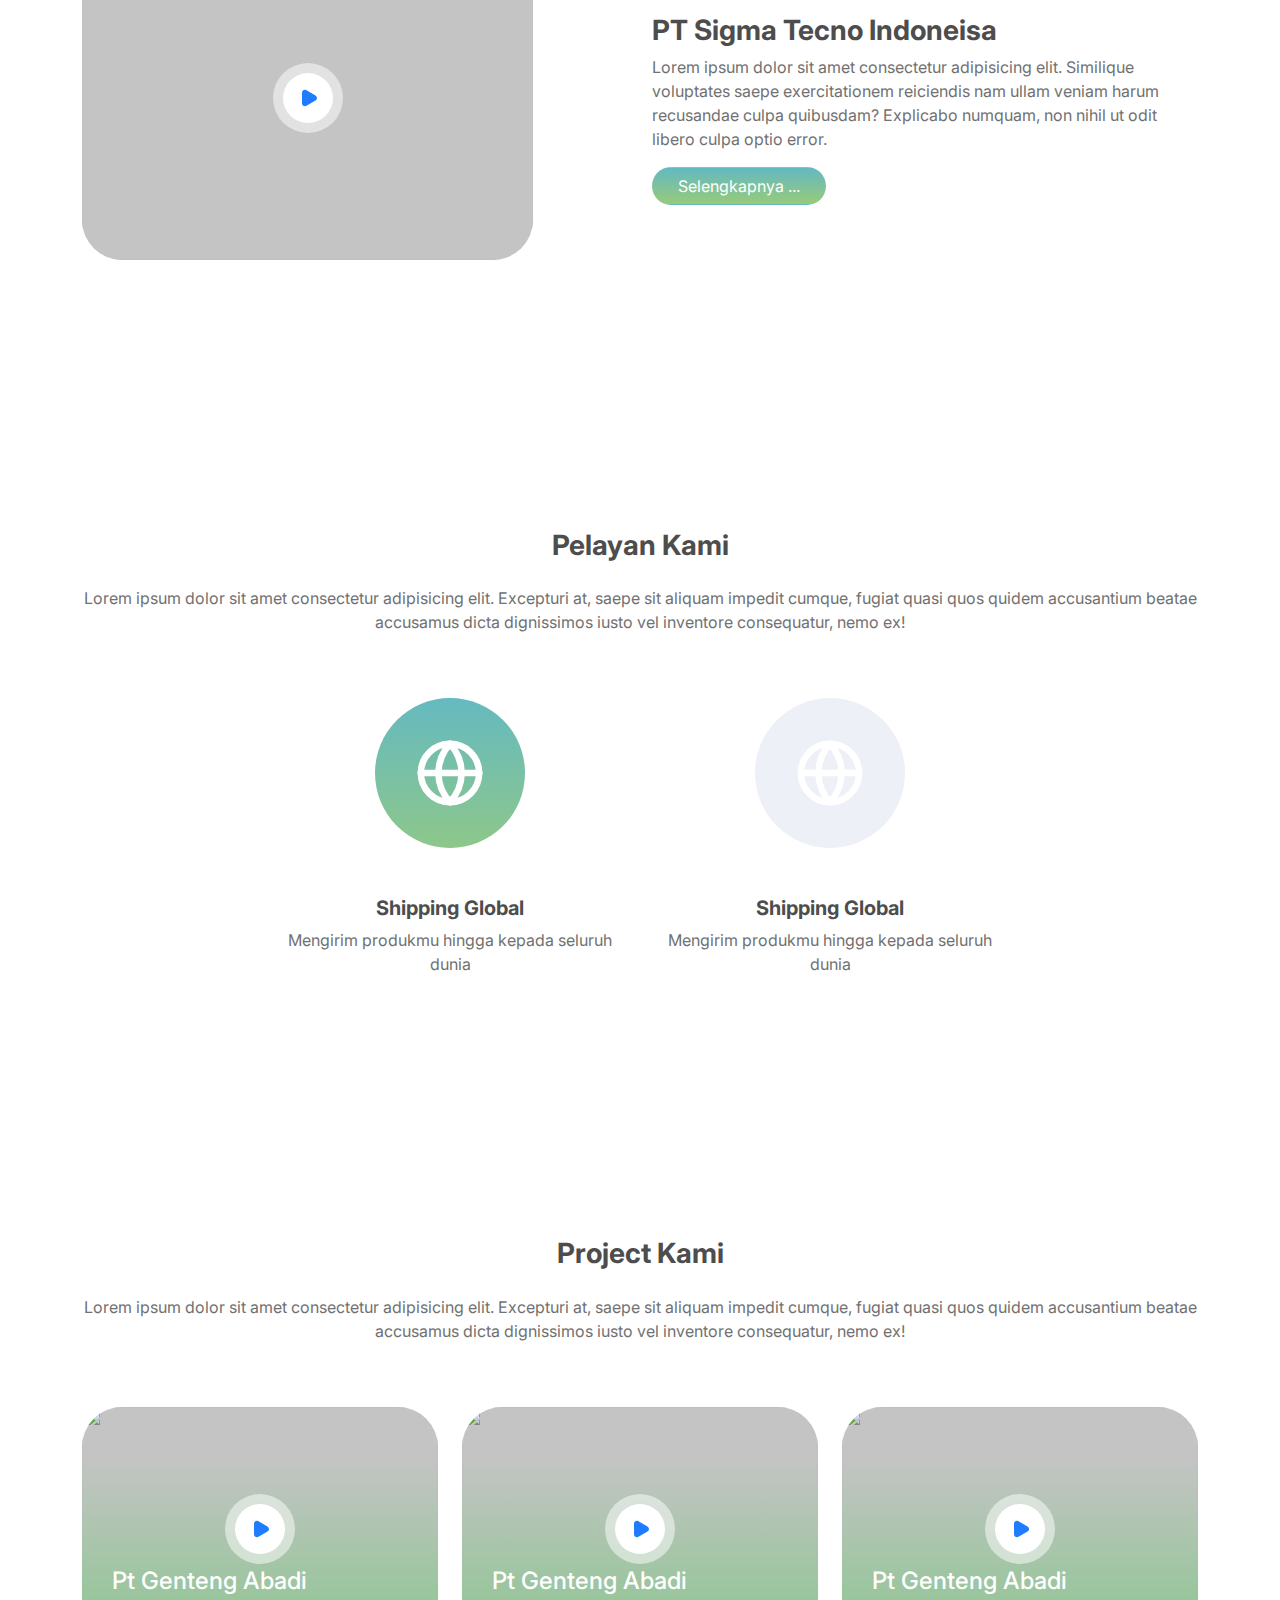
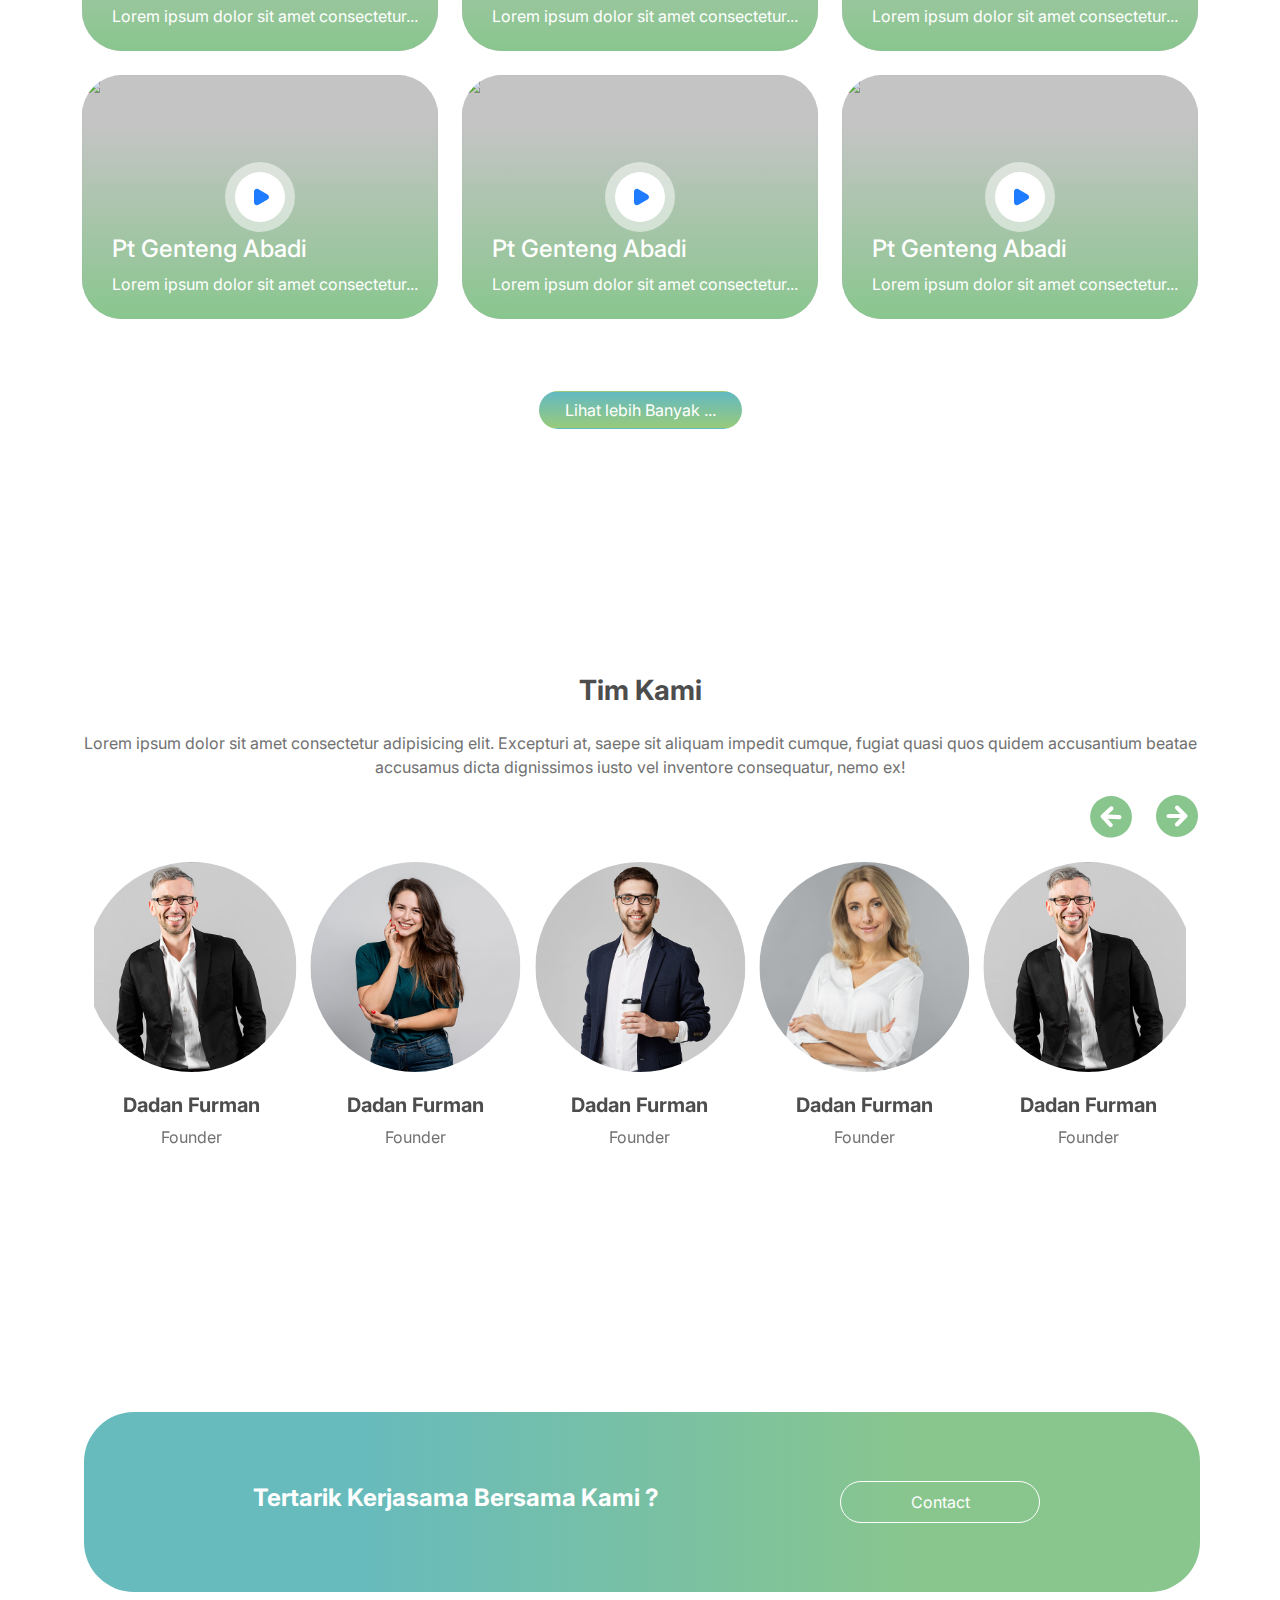
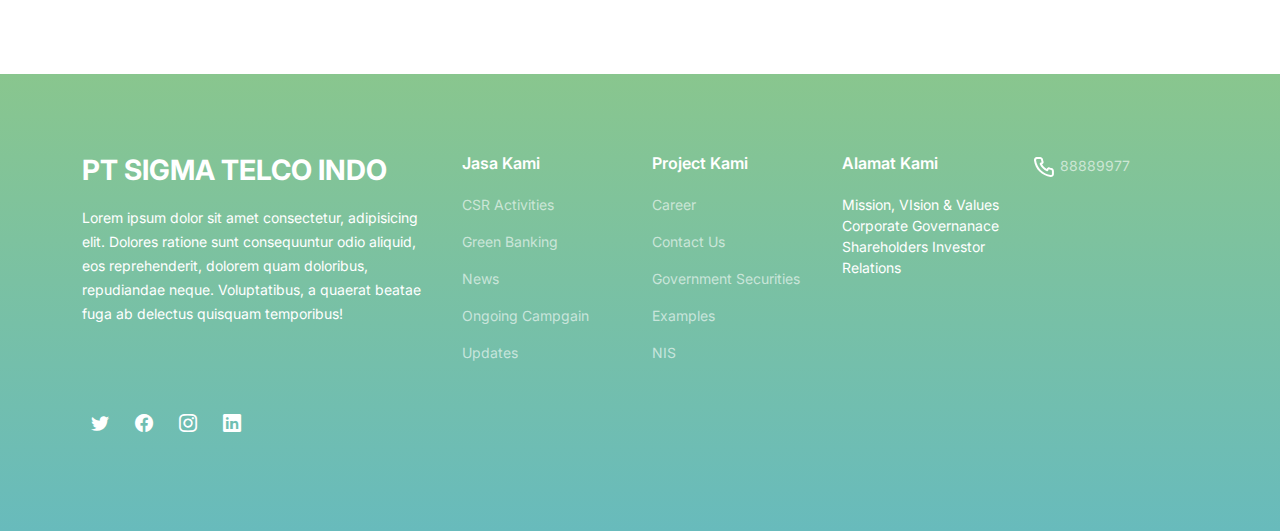
==== commit f9b776df: "update" ====
--- a/index.html
+++ b/index.html
@@ -31,7 +31,7 @@
               <li><a href="index.html" class="active">Beranda</a></li>
               <li><a href="about.html">Tentang</a></li>
               <li><a href="artikel.html">Artikel</a></li> 
-              <li><a href="contact.html" class="header-contact ms-4 me-3">Kontak</a></li>
+              <li><a href="contact.html" class="header-contact ms-4 me-4">Kontak</a></li>
             </ul>
           </nav><!-- .navbar -->
     
--- a/assets/css/style.css
+++ b/assets/css/style.css
@@ -183,7 +183,10 @@
     width: 200px;
     display: block;
   }
-  @media (max-width: 768px) {
+  @media (max-width: 768px) { 
+    #contats-colaboration .card-colaboration{
+      height: 77px;
+    }
     .card-colaboration .contact{ 
       width: 95px;
       font-size: 0.8em;
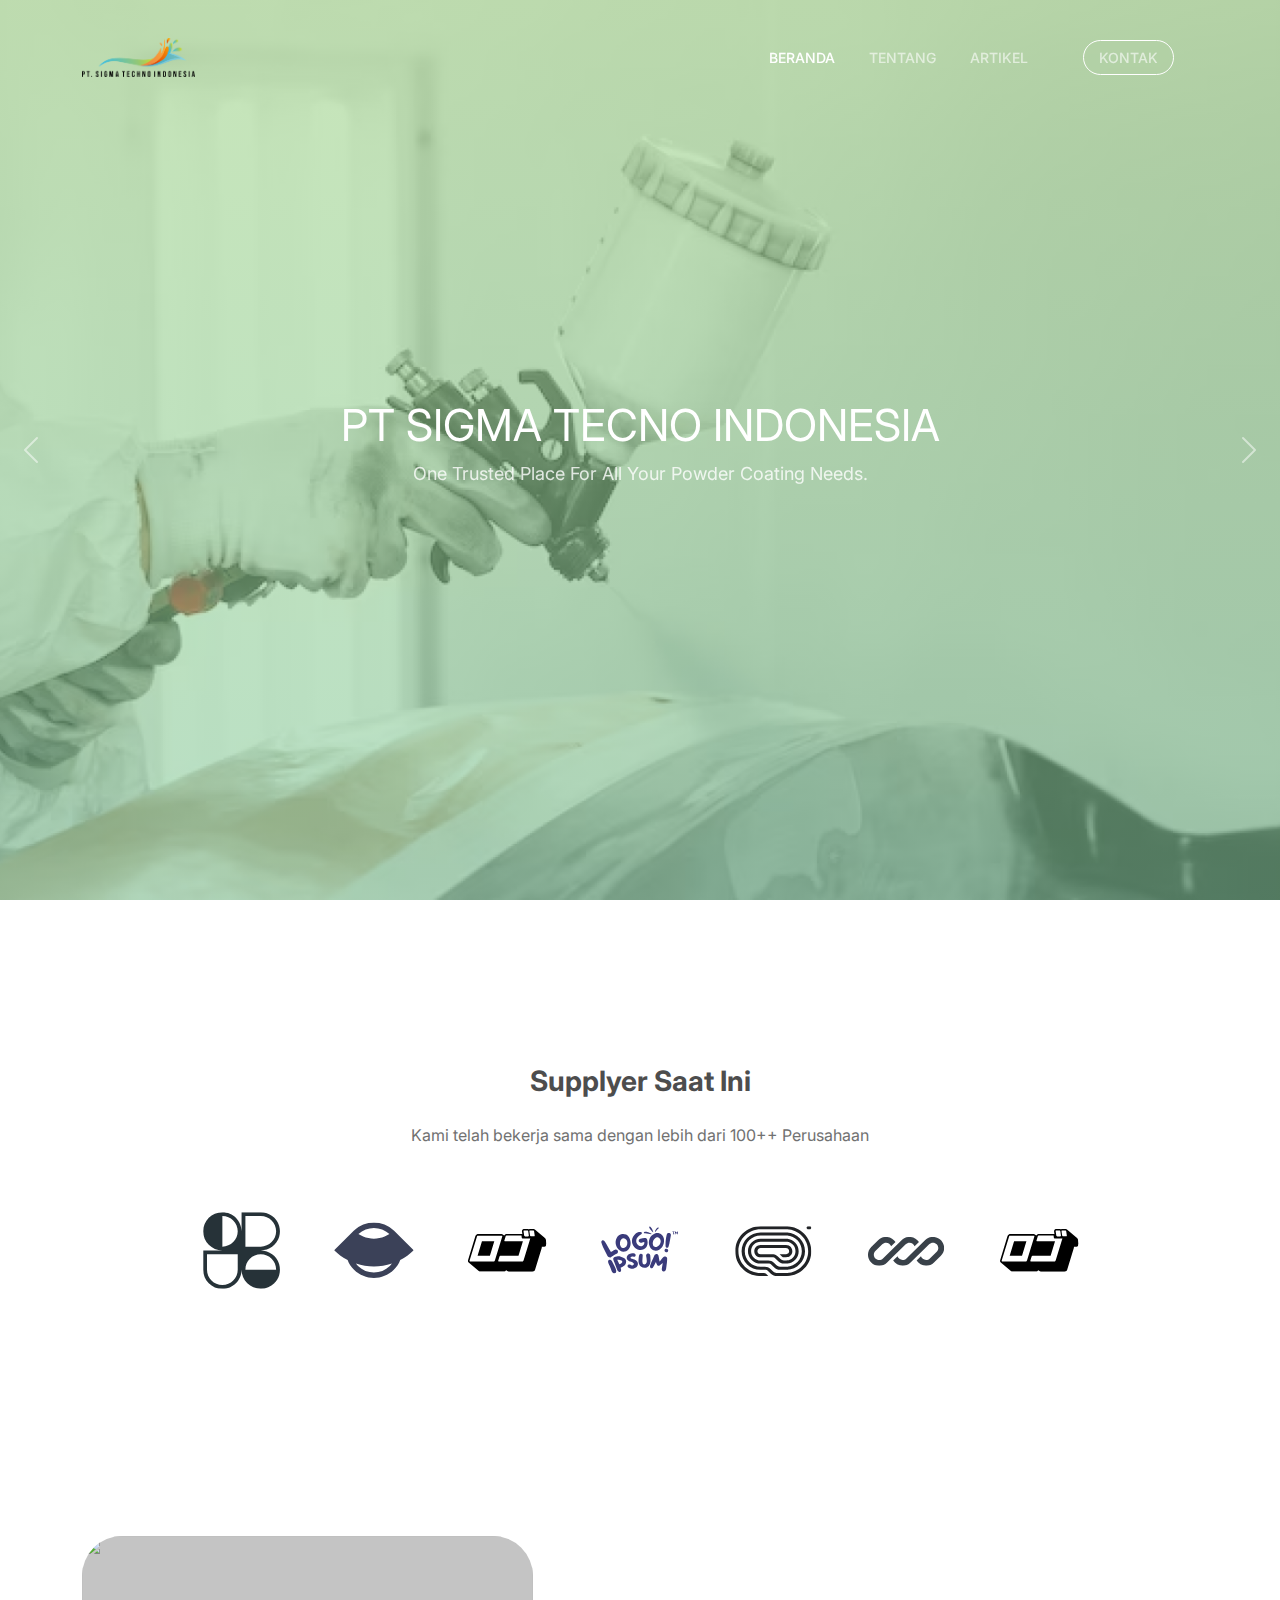
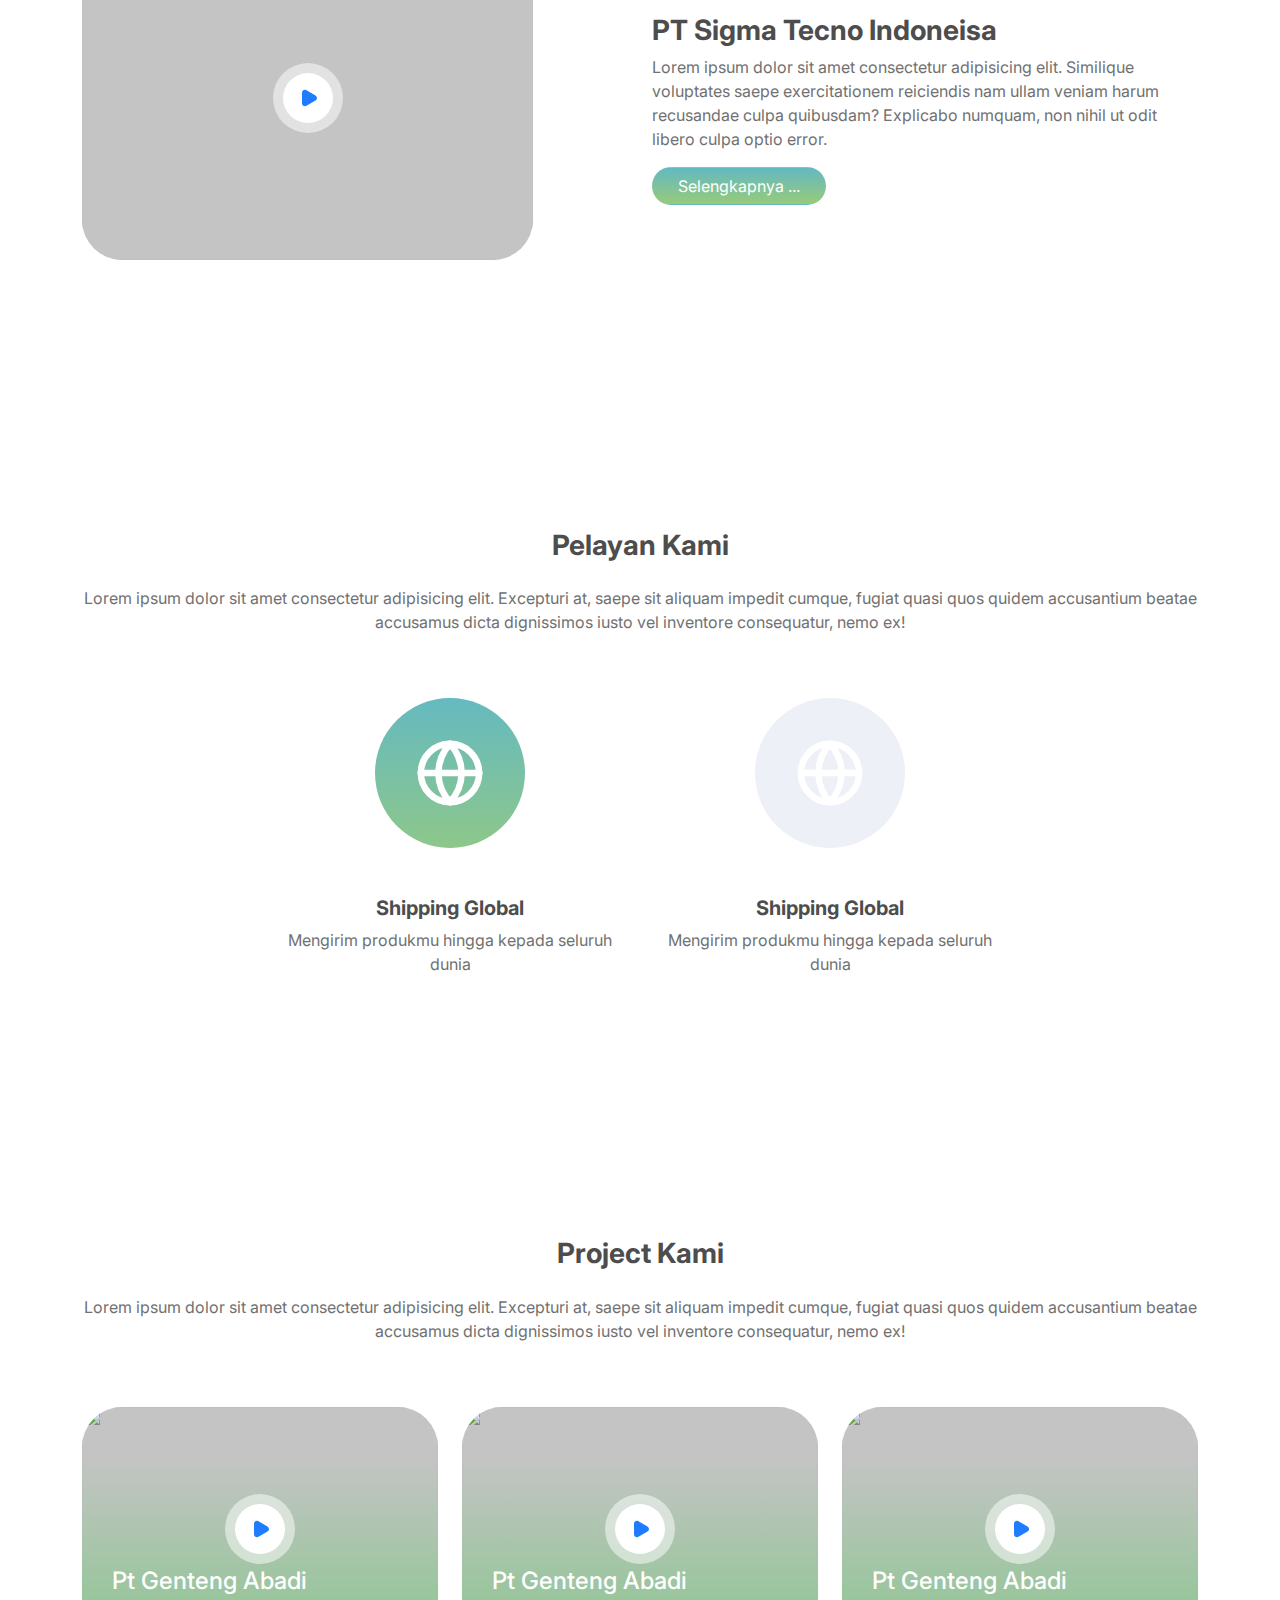
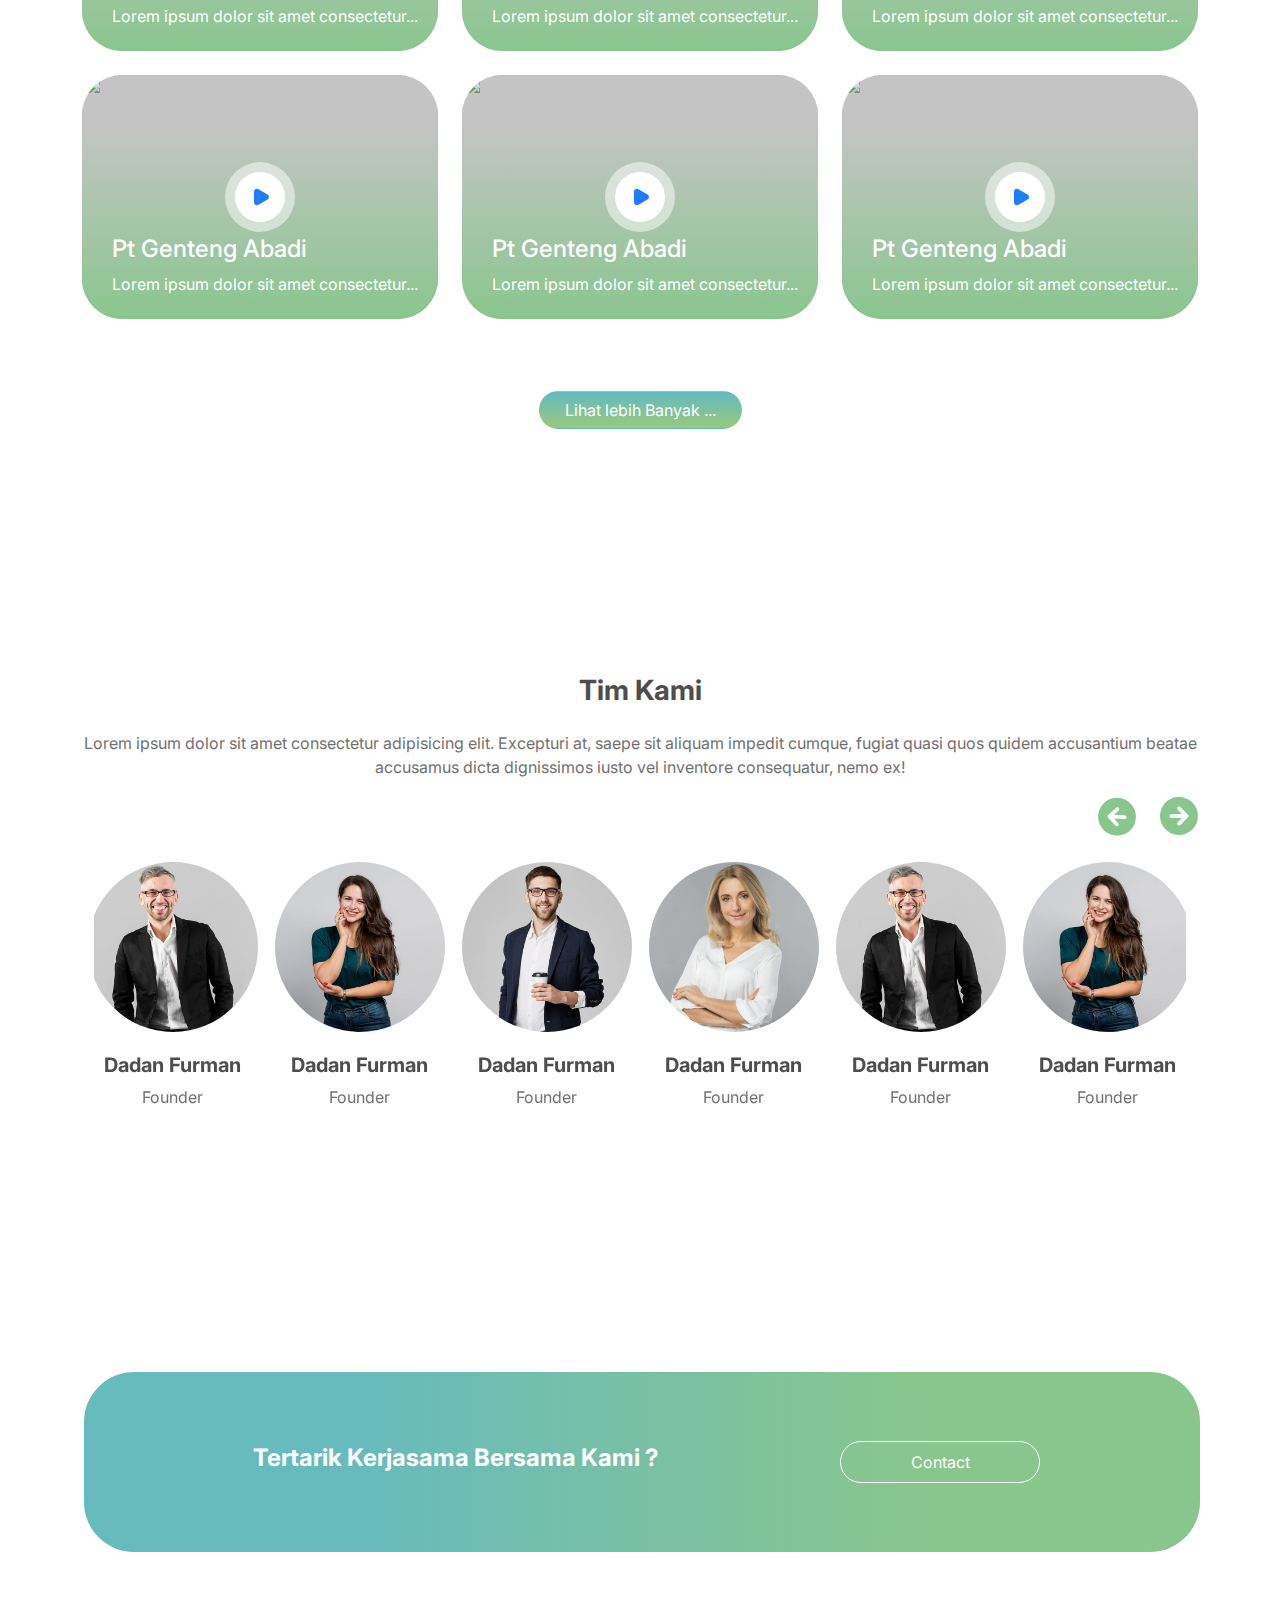
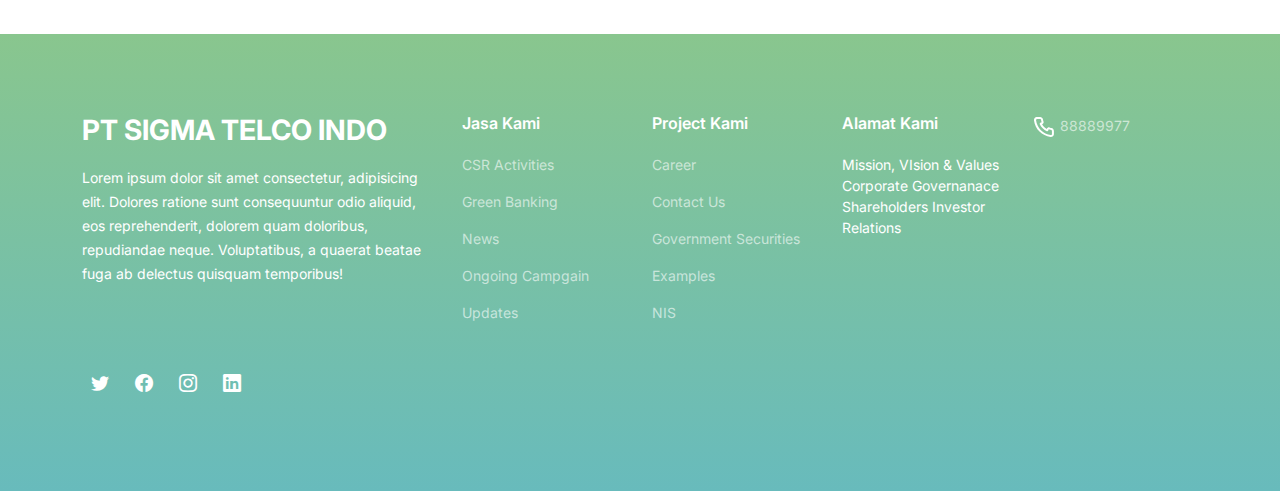
==== commit a973c4c5: "update" ====
--- a/index.html
+++ b/index.html
@@ -521,7 +521,7 @@
                 spaceBetween: 4,
             },
             1024: {
-                slidesPerView: 5,
+                slidesPerView: 6,
                 spaceBetween: 30,
             },
         }
--- a/assets/css/style.css
+++ b/assets/css/style.css
@@ -150,8 +150,8 @@
   }
   
   #teams .rounded-team{
-    width: 210px;
-    height: 215px; 
+    width: 170px;
+    height: 175px; 
     border-radius: 50%;
     position: relative;
     /* background-color: #4D4D4D; */
@@ -405,6 +405,7 @@
   
     .navbar li {
       position: relative;
+      list-style-type: none;
     }
   
     .navbar>ul>li {
@@ -819,6 +820,9 @@
     justify-content: center;
     display: grid;
   } 
+  .swiper-next svg,  .swiper-prev svg{
+    width: 38px;
+  }
   @media (max-width: 768px) {
     .swiper-next svg,  .swiper-prev svg{
       width: 28px;
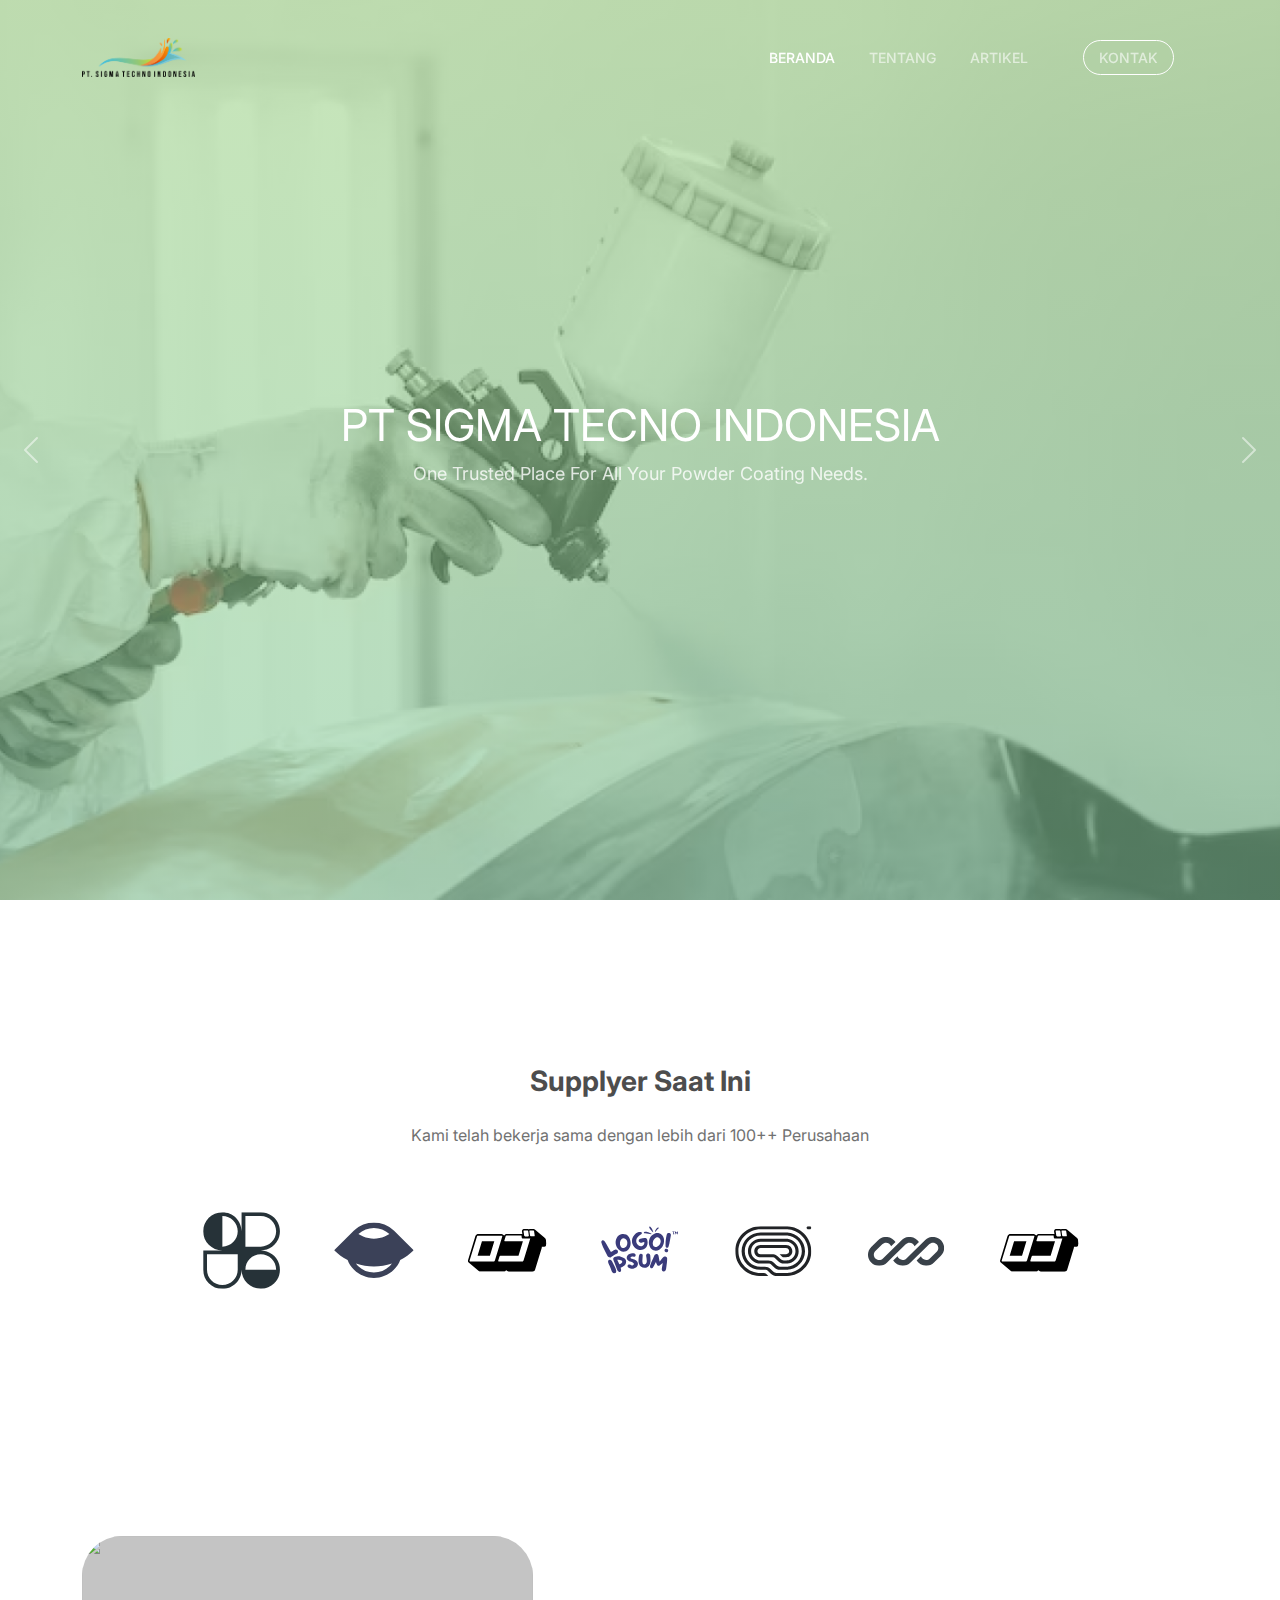
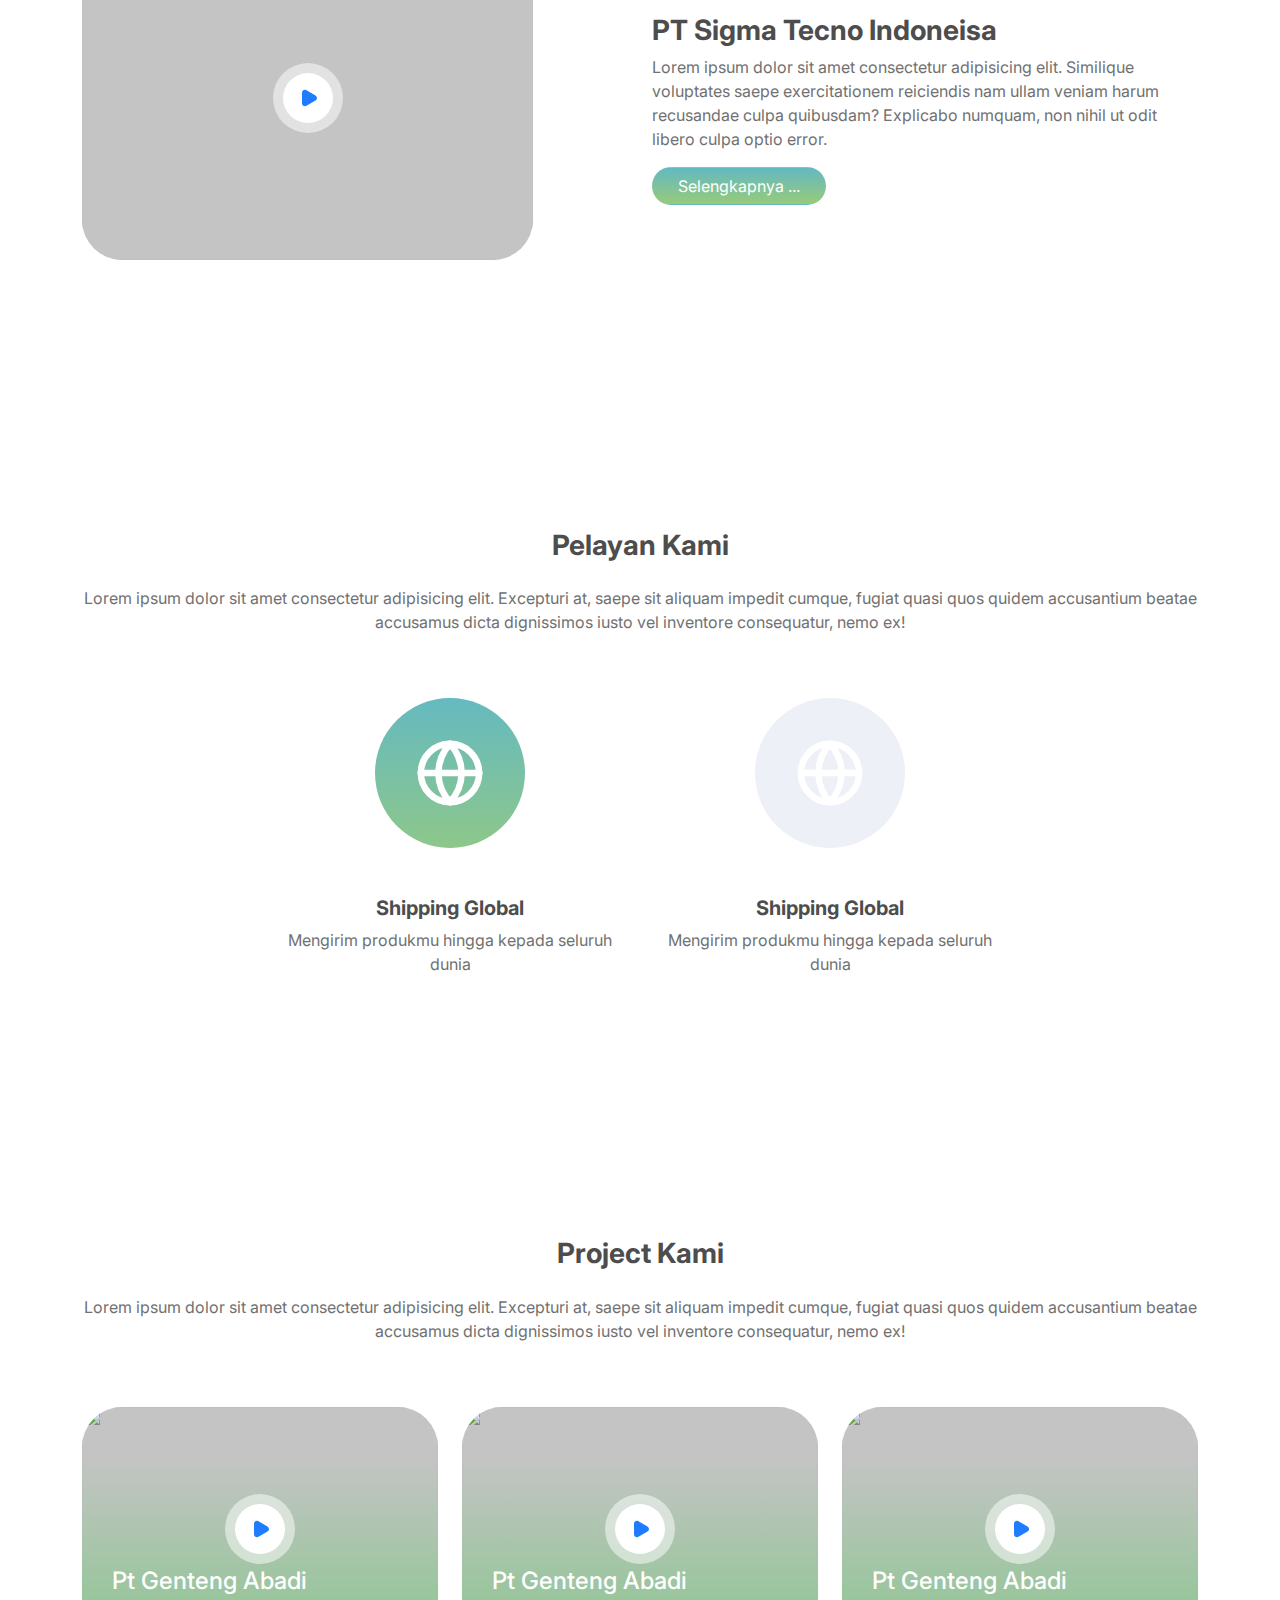
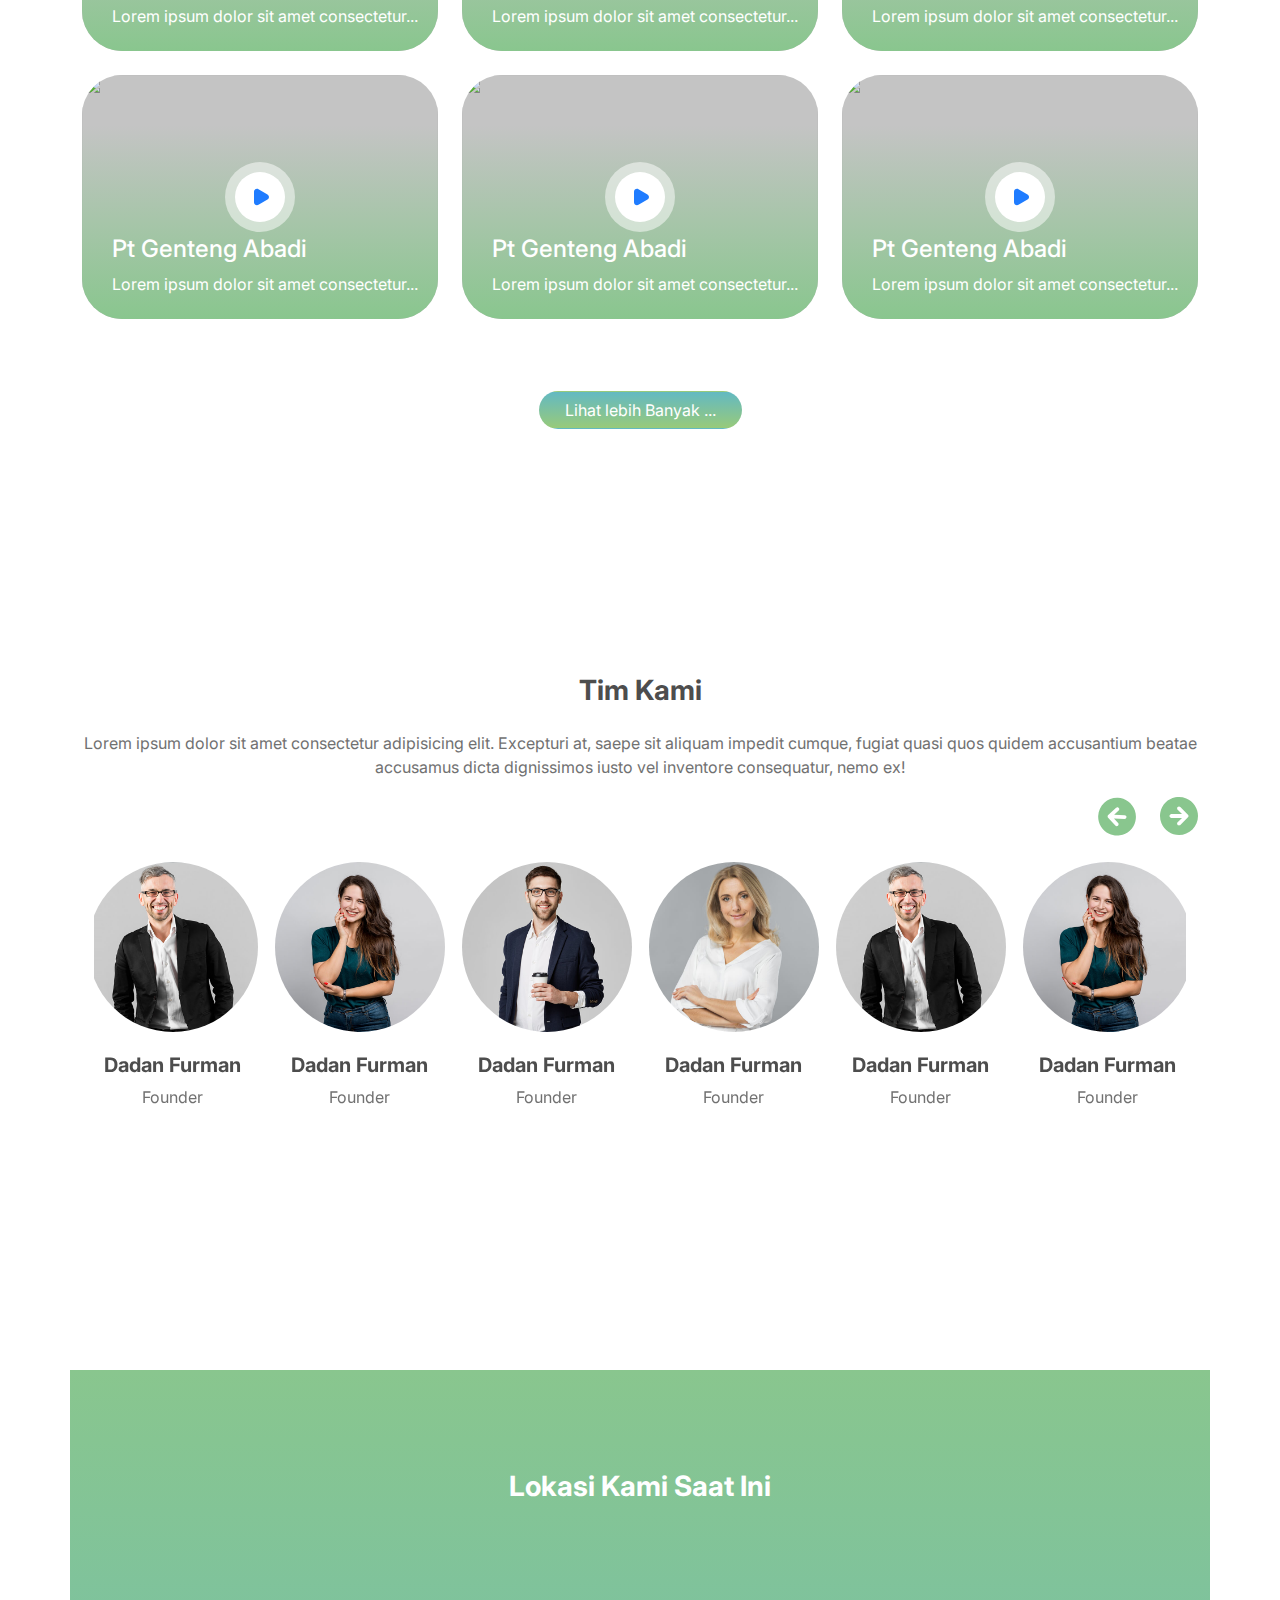
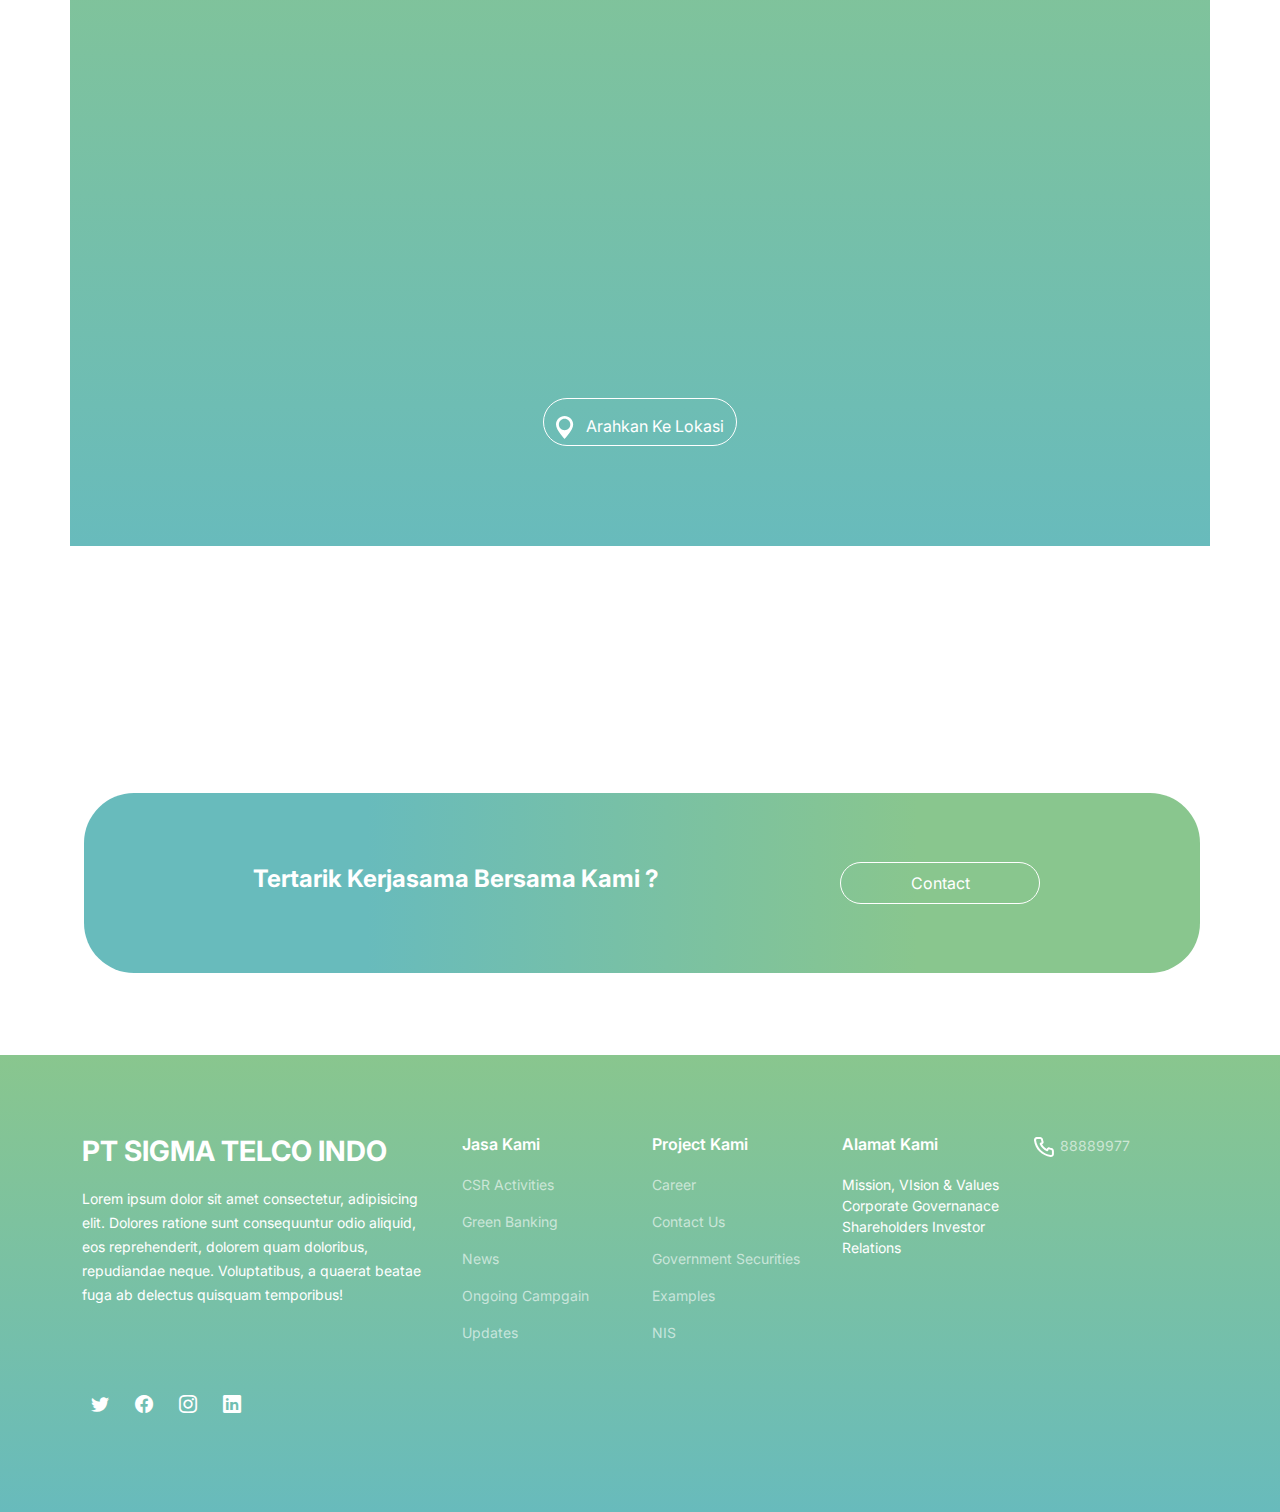
==== commit 3ad06607: "update" ====
--- a/index.html
+++ b/index.html
@@ -363,6 +363,28 @@
                  </div>
             </div>
         </section>
+
+        <section id="maps">
+            <div class="container">
+                <div class="row d-flex justify-content-center text-center">
+                    <div class="col-md-12">
+                        <h3 class="fw-bold text-white"> Lokasi Kami Saat Ini </h3>
+                    </div>
+                    <div class="col-md-12">
+                        <iframe src="https://www.google.com/maps/embed?pb=!1m18!1m12!1m3!1d3963.8969214461194!2d106.85047687478742!3d-6.5347006638825835!2m3!1f0!2f0!3f0!3m2!1i1024!2i768!4f13.1!3m3!1m2!1s0x2e69c15165c54ee1%3A0x4dfd7d2fd89dff53!2sPT%20SIGMA%20TECHNO%20INDONESIA!5e0!3m2!1sid!2sid!4v1703208521882!5m2!1sid!2sid" height="480" style="border:0;" allowfullscreen="" loading="lazy" referrerpolicy="no-referrer-when-downgrade"></iframe>
+                    </div>
+                    <div class="col-md-12">
+                        <a href="https://maps.app.goo.gl/5vRG62EAdMQobpmo6" class="btn btn-location" target="_blank">
+                            <svg width="18" height="23" viewBox="0 0 18 23" fill="none" xmlns="http://www.w3.org/2000/svg">
+                                <path d="M8.59148 0C3.83753 0 0 3.83753 0 8.59148C0 14.3191 8.59148 22.9106 8.59148 22.9106C8.59148 22.9106 17.183 14.3191 17.183 8.59148C17.183 3.83753 13.3454 0 8.59148 0ZM8.59148 2.86383C11.7703 2.86383 14.3191 5.44127 14.3191 8.59148C14.3191 11.7703 11.7703 14.3191 8.59148 14.3191C5.44127 14.3191 2.86383 11.7703 2.86383 8.59148C2.86383 5.44127 5.44127 2.86383 8.59148 2.86383Z" fill="white"/>
+                                </svg> &nbsp;
+                            Arahkan Ke Lokasi
+                        </a>
+                    </div>
+                </div>
+            </div>
+        </section>
+
         <section id="contats-colaboration">
             <div class="container">
                 <div class="row d-flex justify-content-center">
@@ -517,7 +539,7 @@
                 slidesPerView:2, 
             },
             768: {
-                slidesPerView: 5,
+                slidesPerView: 4,
                 spaceBetween: 4,
             },
             1024: {
--- a/assets/css/style.css
+++ b/assets/css/style.css
@@ -183,6 +183,11 @@
     width: 200px;
     display: block;
   }
+  .card-colaboration .contact:hover{
+      background: #ffffff;
+      border: 1px solid #ffffff;
+      color: #89C68E !important;
+  } 
   @media (max-width: 768px) { 
     #contats-colaboration .card-colaboration{
       height: 77px;
@@ -269,6 +274,41 @@
       background-position: inherit !important;
       min-height: 50vh;
      }
+  }
+
+  #maps .container{
+    background: linear-gradient(180deg, #89C68E 0%, #68BBBC 100%);
+    padding: 100px;
+  }
+  #maps iframe{
+    padding: 40px;
+    width: 100%;
+  }
+  #maps .btn-location{
+    border-radius: 50px;
+    border: 1px solid #FFF;
+    background: rgba(99, 185, 194, 0.00); 
+    padding-top: 15px;
+    color: white;
+    align-items: center;
+  }
+  #maps .btn-location:hover{
+    background: #89C68E;
+    border: 1px solid #89C68E;
+  }
+  @media (max-width: 768px) {
+    #maps .btn-location{
+      padding-top: 5px;
+    }
+    #maps iframe {
+      padding: 0px;
+      width: 100%;
+      height: 300px;
+      margin-bottom: 20px;
+    }
+    #maps .container{
+      padding: 80px 20px;
+    }
   }
   /*--------------------------------------------------------------
   # Scroll top button
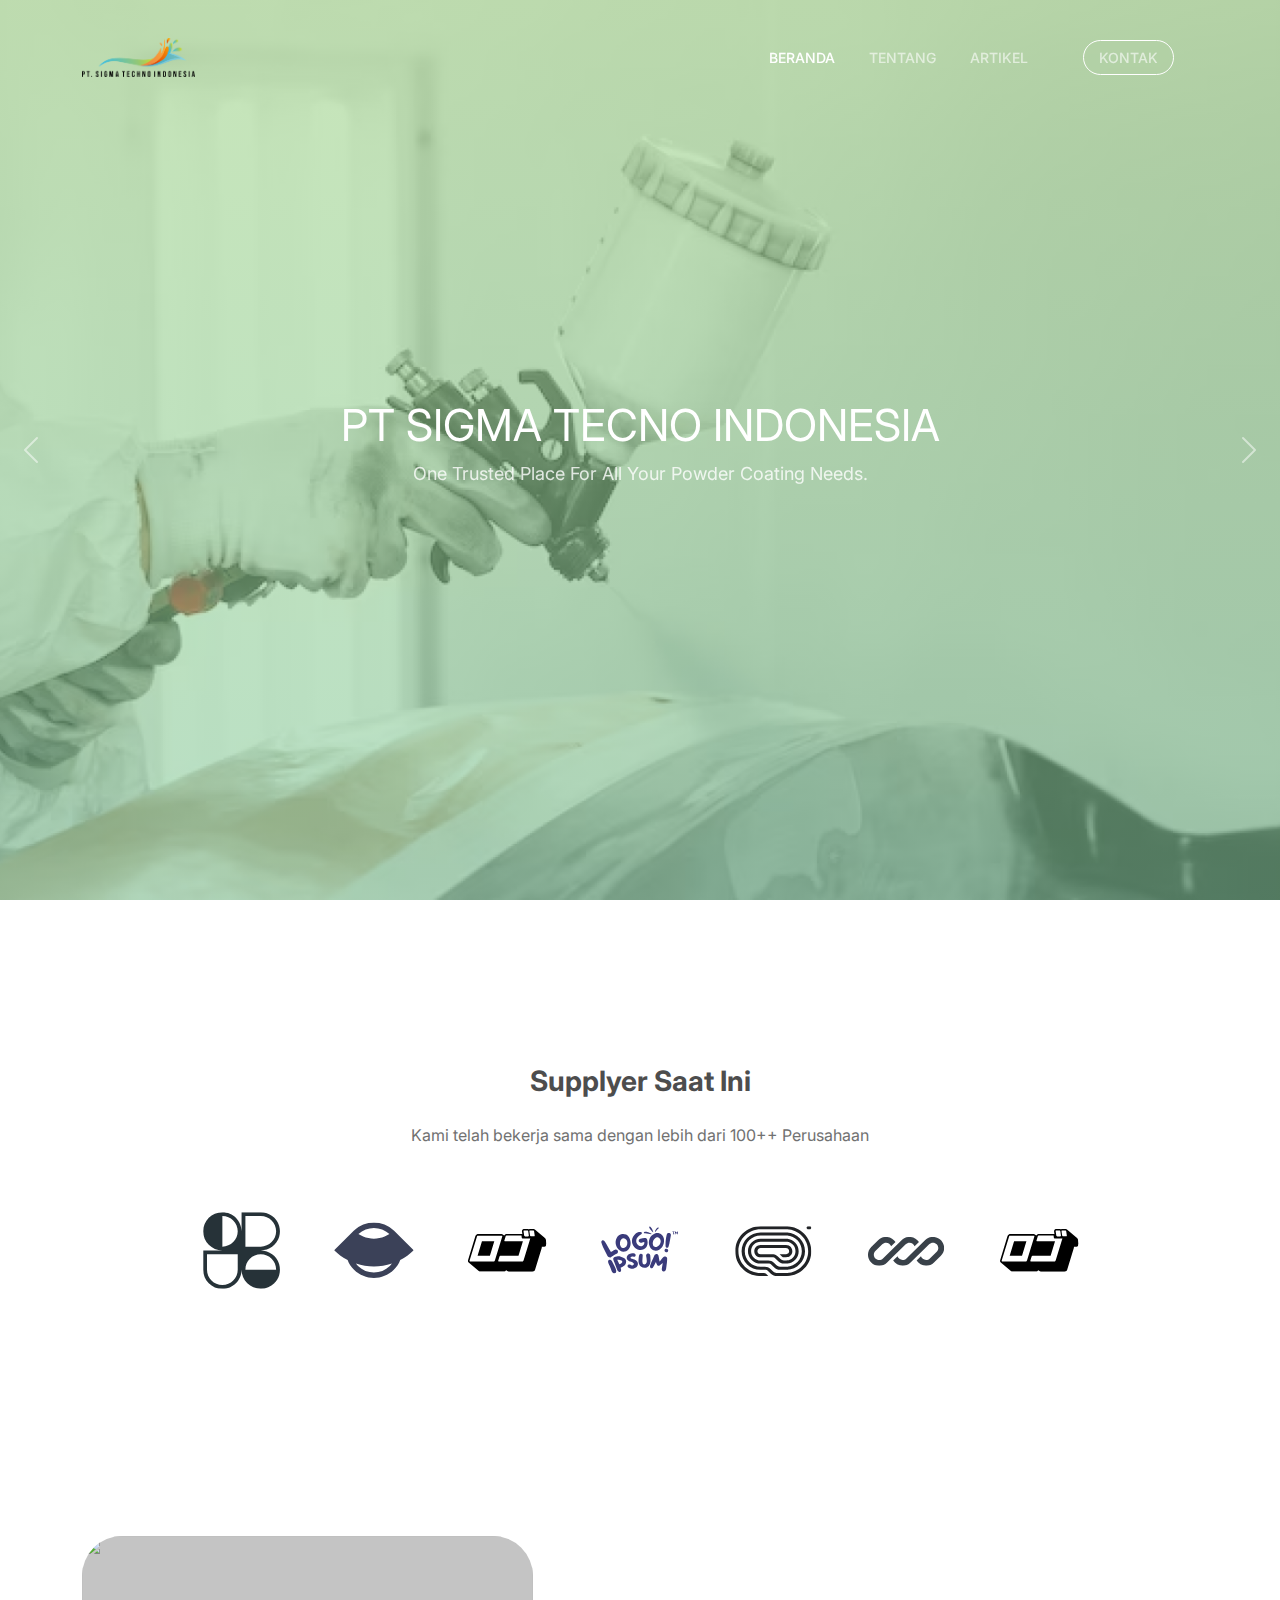
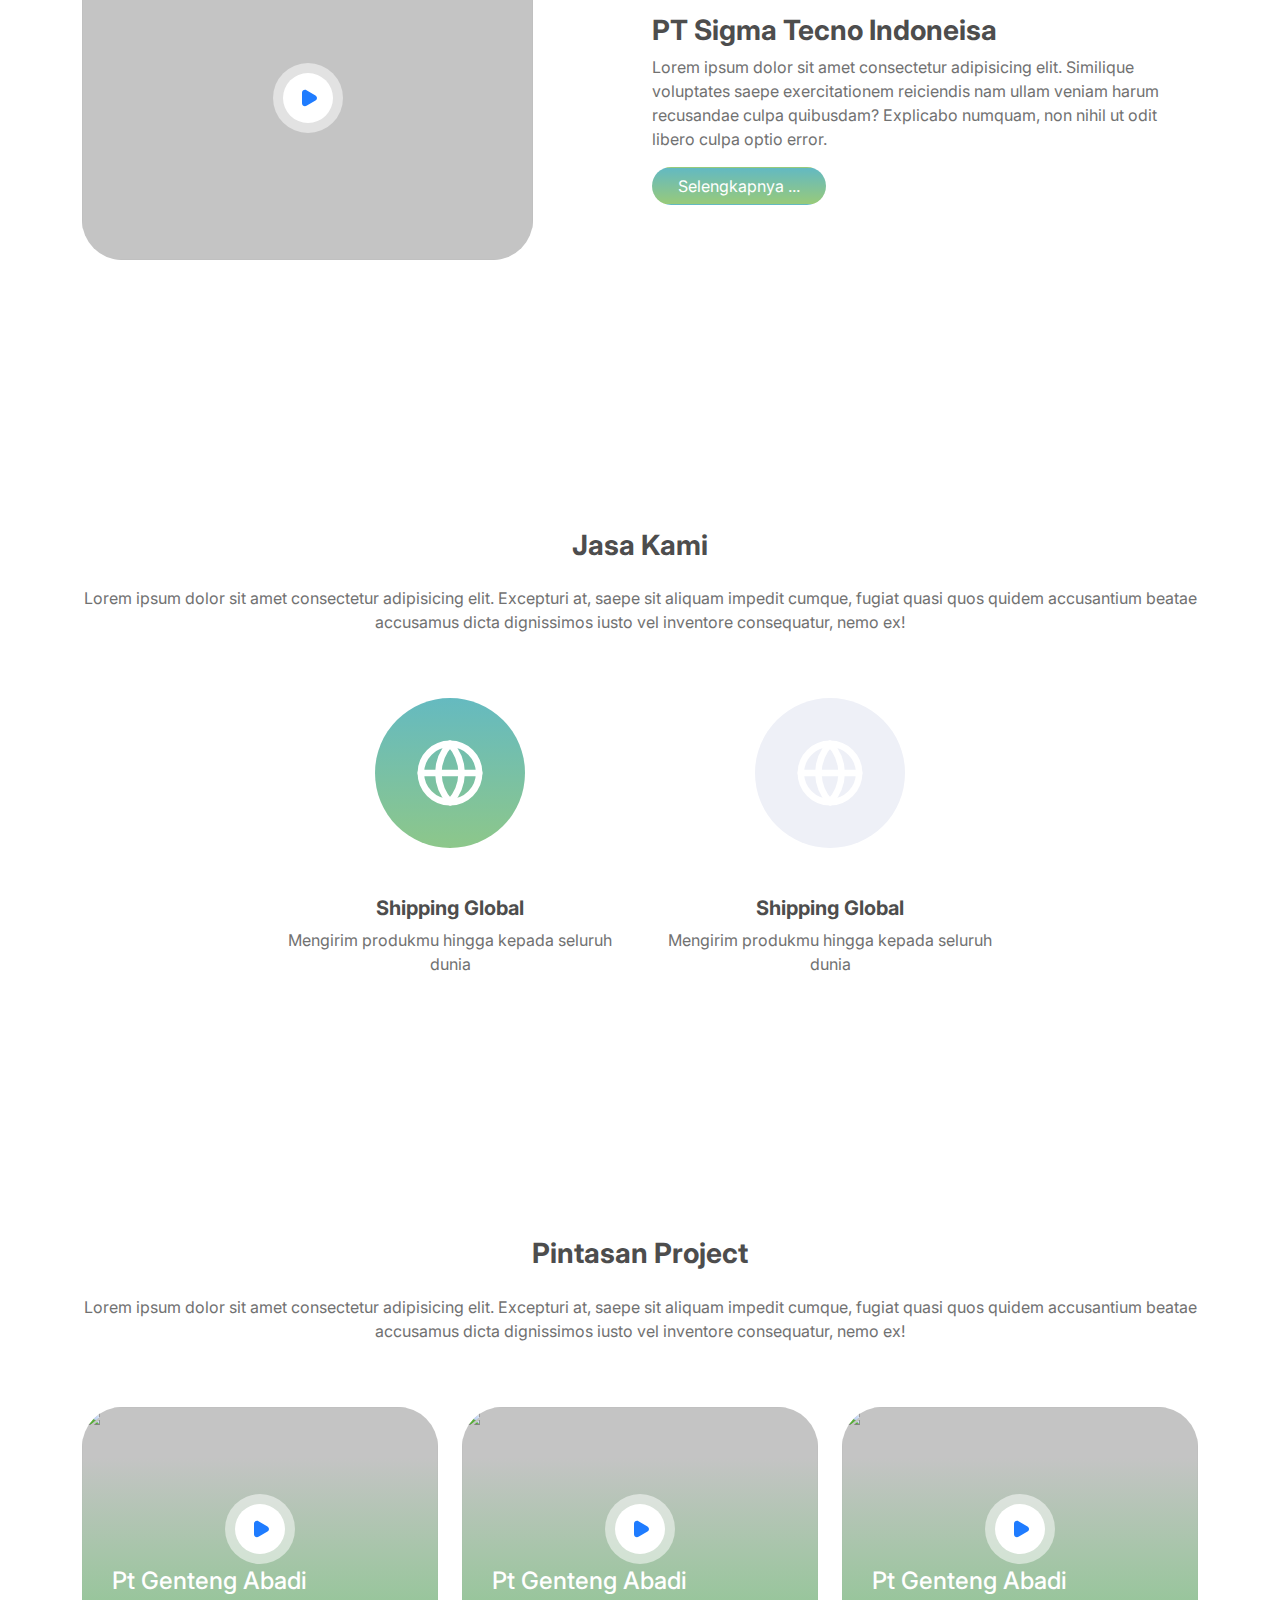
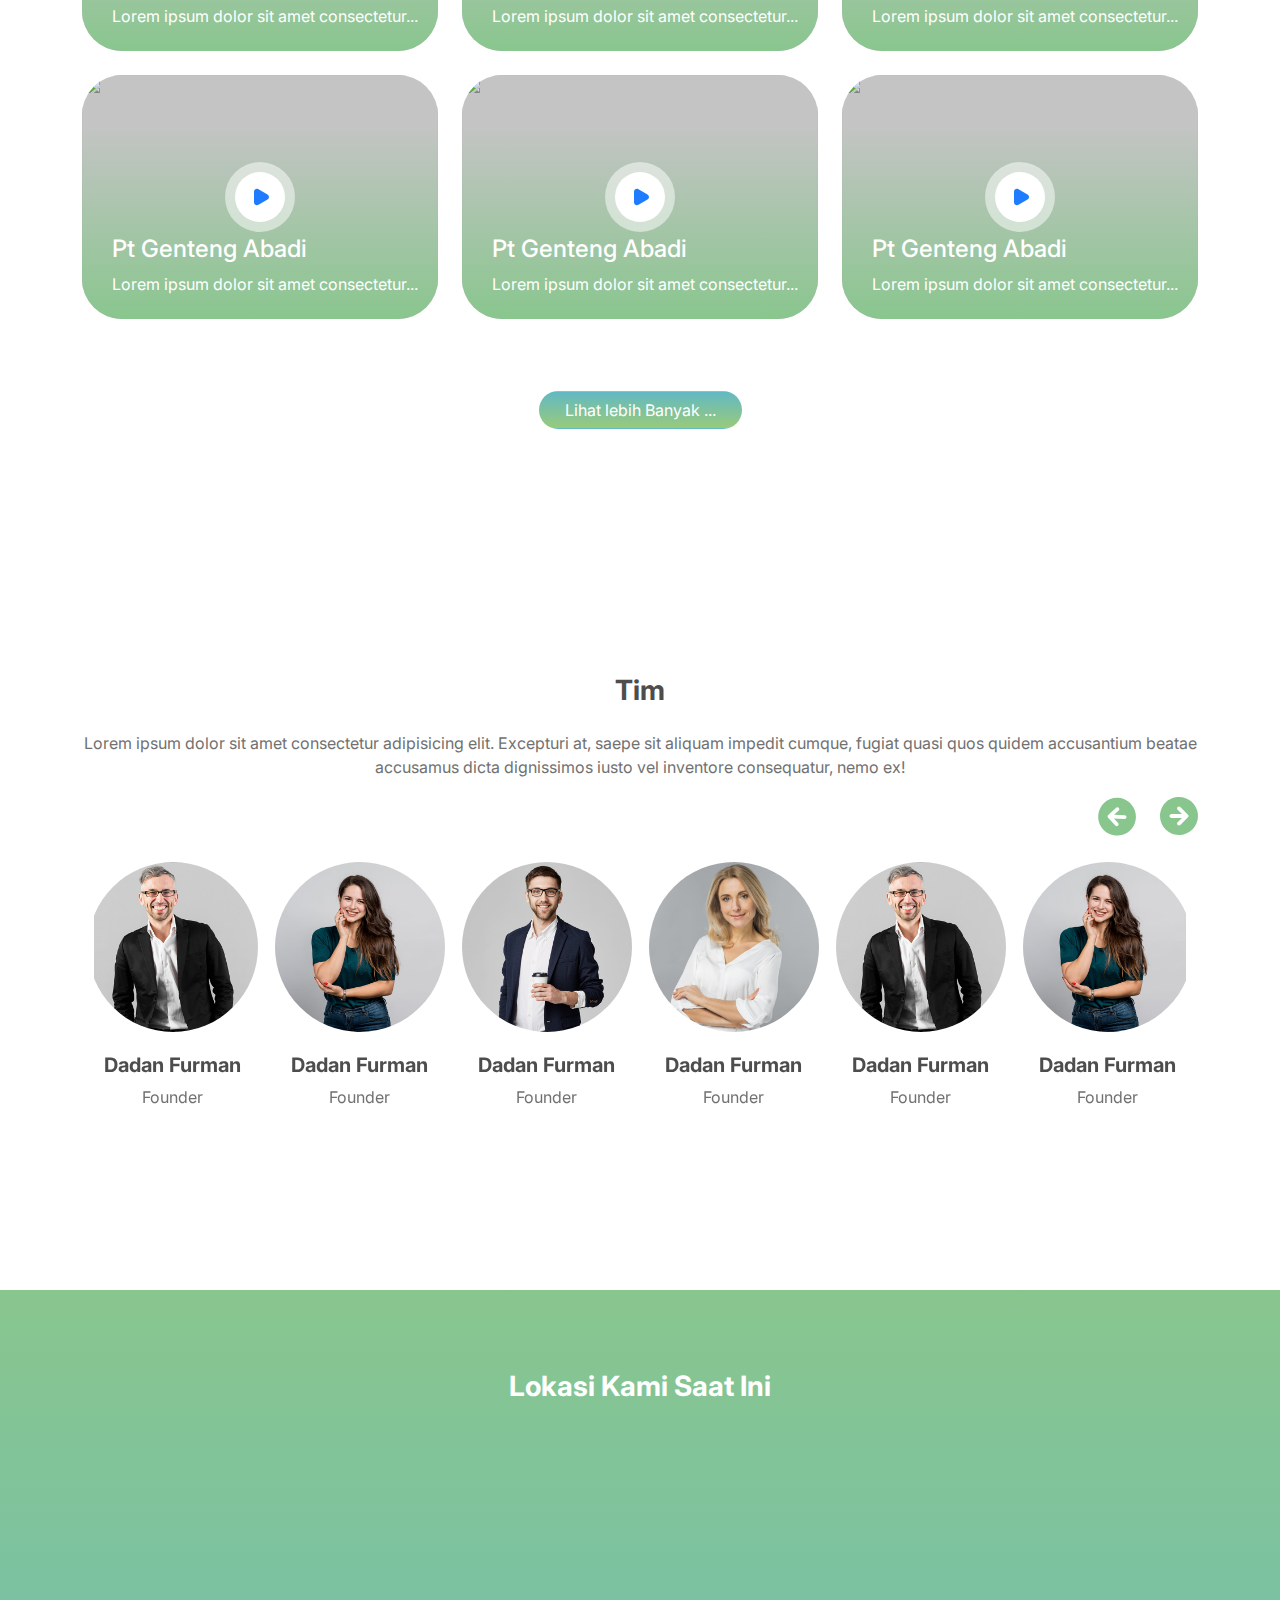
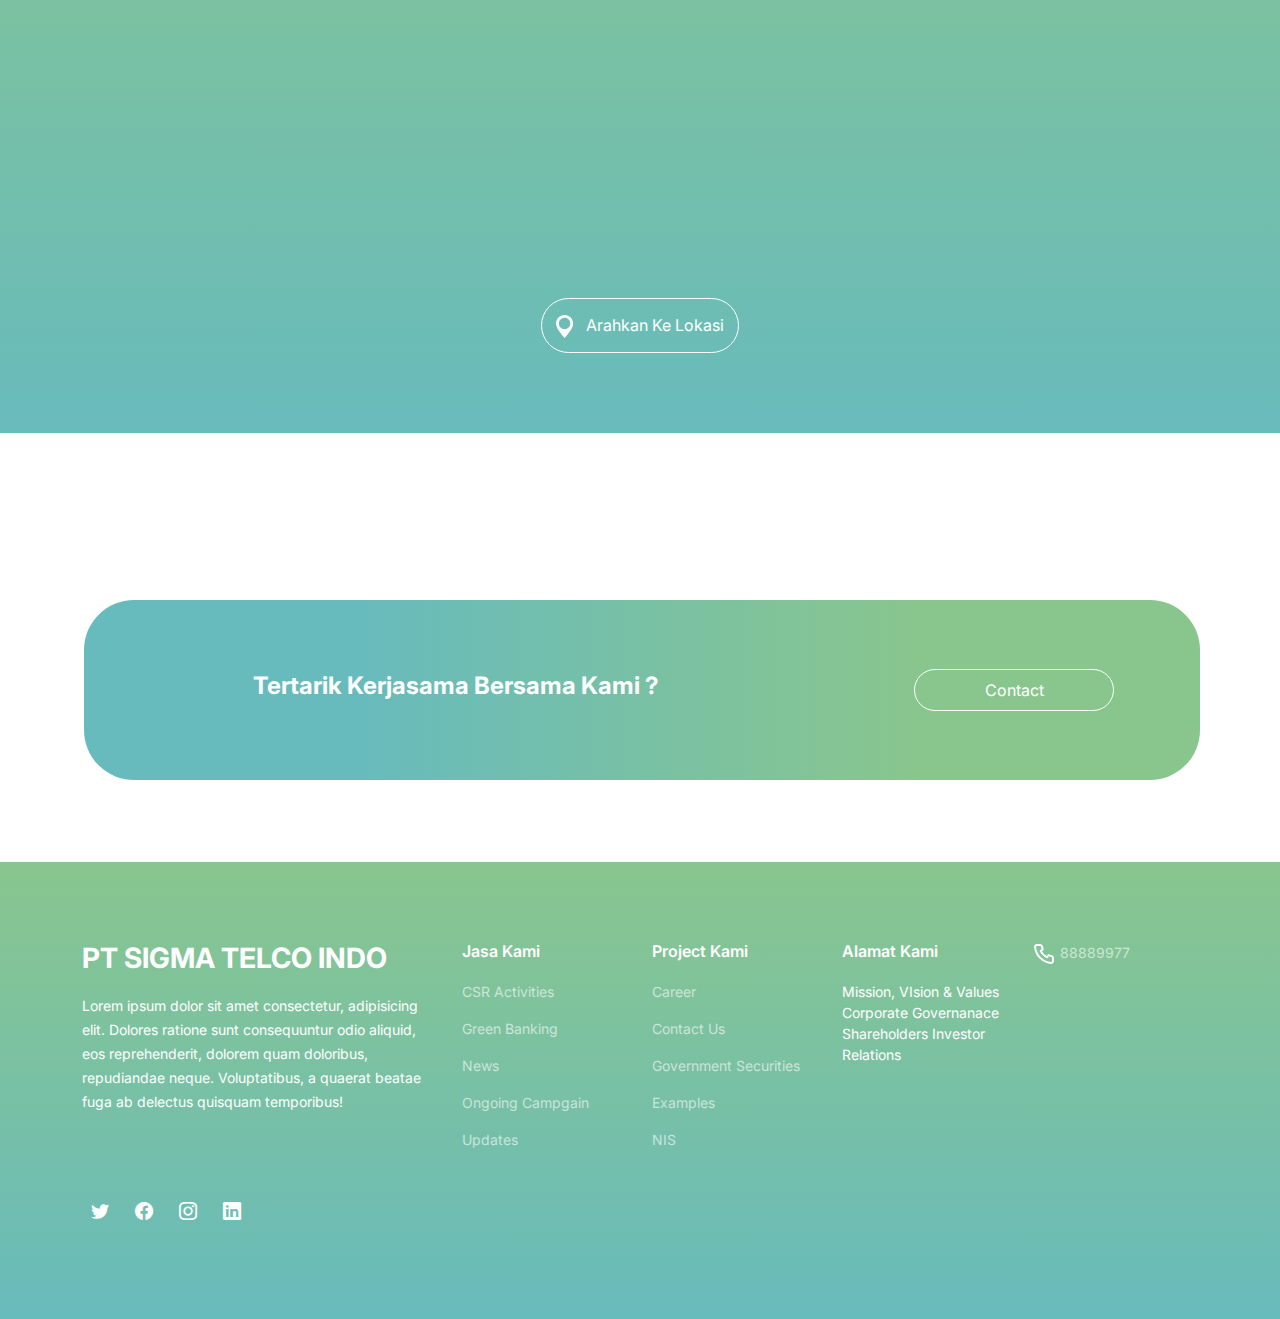
==== commit 7f3d0c9c: "update" ====
--- a/index.html
+++ b/index.html
@@ -116,7 +116,7 @@
                         <div class="col-12">
                             <h3 class="fw-bold">PT Sigma Tecno Indoneisa</h3> 
                             <p>Lorem ipsum dolor sit amet consectetur adipisicing elit. Similique voluptates saepe exercitationem reiciendis nam ullam veniam harum recusandae culpa quibusdam? Explicabo numquam, non nihil ut odit libero culpa optio error.</p>
-                            <button class="btn btn-prev">Selengkapnya ...</button>
+                            <a href="detail.html" class="btn btn-prev">Selengkapnya ...</a>
                         </div>  
                     </div>
                 </div>
@@ -126,7 +126,7 @@
             <div class="container">
                 <div class="row mb-4"> 
                     <div class="col-md-12 text-center">
-                        <h3 class="fw-bold">Pelayan Kami</h3> 
+                        <h3 class="fw-bold">Jasa Kami</h3> 
                         <p  class="mt-4">Lorem ipsum dolor sit amet consectetur adipisicing elit. Excepturi at, saepe sit aliquam impedit cumque, fugiat quasi quos quidem accusantium beatae accusamus dicta dignissimos iusto vel inventore consequatur, nemo ex!</p>
                     </div>
                 </div>
@@ -180,7 +180,7 @@
             <div class="container">
                 <div class="row"> 
                     <div class="col-md-12 text-center">
-                        <h3 class="fw-bold">Project Kami</h3> 
+                        <h3 class="fw-bold">Pintasan Project</h3> 
                         <p class="mt-4">Lorem ipsum dolor sit amet consectetur adipisicing elit. Excepturi at, saepe sit aliquam impedit cumque, fugiat quasi quos quidem accusantium beatae accusamus dicta dignissimos iusto vel inventore consequatur, nemo ex!</p>
                     </div>
                     <div class="col-md-12 mt-5">
@@ -293,7 +293,7 @@
             <div class="container">
                 <div class="row"> 
                     <div class="col-md-12 text-center">
-                        <h3 class="fw-bold">Tim Kami</h3> 
+                        <h3 class="fw-bold">Tim</h3> 
                         <p class="mt-4">Lorem ipsum dolor sit amet consectetur adipisicing elit. Excepturi at, saepe sit aliquam impedit cumque, fugiat quasi quos quidem accusantium beatae accusamus dicta dignissimos iusto vel inventore consequatur, nemo ex!</p>
                     </div>
                     <div class="col-md-12 d-flex justify-content-end">
@@ -362,10 +362,9 @@
                     </div>
                  </div>
             </div>
-        </section>
-
+        </section> 
         <section id="maps">
-            <div class="container">
+            <div class="container-fluid">
                 <div class="row d-flex justify-content-center text-center">
                     <div class="col-md-12">
                         <h3 class="fw-bold text-white"> Lokasi Kami Saat Ini </h3>
@@ -389,13 +388,13 @@
             <div class="container">
                 <div class="row d-flex justify-content-center">
                     <div class="col-md-12">
-                        <div class="row d-flex card-colaboration">
-                            <div class="col-8 px-5 text-center">
+                        <div class="row  card-colaboration">
+                            <div class="col-md-8 d-flex  align-items-center justify-content-center">
                                 <h4 class="text-white fw-bold title">
                                     Tertarik Kerjasama Bersama Kami ?
                                 </h4>
                             </div>
-                            <div class="col-4">
+                            <div class="col-md-4 d-flex  align-items-center justify-content-center">
                                 <a href="javascript:void(0)" class="contact p-2 text-center">Contact</a>
                             </div>
                         </div>
--- a/assets/css/style.css
+++ b/assets/css/style.css
@@ -171,8 +171,8 @@
     height: 180px; 
     border-radius: 50px; 
     color: white !important;
-    display: flex;
-    align-items: center;
+    /* display: flex;
+    align-items: center; */
     margin: 2px;
   }
   .card-colaboration .contact{  
@@ -181,7 +181,7 @@
     border: 1px solid #FFF;
     background: rgba(99, 185, 194, 0.00);
     width: 200px;
-    display: block;
+    /* display: block; */
   }
   .card-colaboration .contact:hover{
       background: #ffffff;
@@ -190,7 +190,8 @@
   } 
   @media (max-width: 768px) { 
     #contats-colaboration .card-colaboration{
-      height: 77px;
+      height: 107px;
+      padding: 20px;
     }
     .card-colaboration .contact{ 
       width: 95px;
@@ -217,10 +218,11 @@
 
   @media (max-width: 640px) {
     .card-colaboration .title{
-      font-size: 0.67em;
+      font-size: 0.9em;
     }
     .card-colaboration .contact{ 
       width: 85px;
+      padding: 20px;
       font-size:  0.67em;
     }
   }
@@ -275,10 +277,12 @@
       min-height: 50vh;
      }
   }
-
+  #maps {
+    
+    background: linear-gradient(180deg, #89C68E 0%, #68BBBC 100%);
+  }
   #maps .container{
-    background: linear-gradient(180deg, #89C68E 0%, #68BBBC 100%);
-    padding: 100px;
+    padding: 20px; 
   }
   #maps iframe{
     padding: 40px;
@@ -288,7 +292,7 @@
     border-radius: 50px;
     border: 1px solid #FFF;
     background: rgba(99, 185, 194, 0.00); 
-    padding-top: 15px;
+    padding: 14px;
     color: white;
     align-items: center;
   }
@@ -298,7 +302,7 @@
   }
   @media (max-width: 768px) {
     #maps .btn-location{
-      padding-top: 5px;
+      padding: 10px;
     }
     #maps iframe {
       padding: 0px;
@@ -991,4 +995,485 @@
 
   .text-justify{
     text-align: justify;
-  }+  }
+
+
+  
+/*--------------------------------------------------------------
+# Breadcrumbs
+--------------------------------------------------------------*/
+.breadcrumbs {
+  padding: 140px 0 60px 0;
+  min-height: 30vh;
+  position: relative;
+  background-size: cover;
+  background-position: center;
+  background-repeat: no-repeat;
+}
+
+.breadcrumbs:before {
+  content: "";
+  background: linear-gradient(180deg, rgba(162, 212, 138, 0.6) 0%, rgba(137, 202, 159, 0.6) 100%);
+  position: absolute;
+  inset: 0;
+}
+
+.breadcrumbs h2 {
+  font-size: 56px;
+  font-weight: 500;
+  color: #fff;
+  font-family: var(--font-secondary);
+}
+
+.breadcrumbs ol {
+  display: flex;
+  flex-wrap: wrap;
+  list-style: none;
+  padding: 0 0 10px 0;
+  margin: 0;
+  font-size: 16px;
+  font-weight: 600;
+  color: var(--color-primary);
+}
+
+.breadcrumbs ol a {
+  color: rgba(255, 255, 255, 0.8);
+  transition: 0.3s;
+}
+
+.breadcrumbs ol a:hover {
+  text-decoration: underline;
+}
+
+.breadcrumbs ol li+li {
+  padding-left: 10px;
+}
+
+.breadcrumbs ol li+li::before {
+  display: inline-block;
+  padding-right: 10px;
+  color: #fff;
+  content: "/";
+}
+
+
+/*--------------------------------------------------------------
+# Recent Blog Posts Section
+--------------------------------------------------------------*/
+.recent-blog-posts .post-item {
+  box-shadow: 0px 2px 20px rgba(0, 0, 0, 0.06);
+  transition: 0.3s;
+}
+
+.recent-blog-posts .post-item .post-img img {
+  transition: 0.5s;
+}
+
+.recent-blog-posts .post-item .post-date {
+  position: absolute;
+  right: 0;
+  bottom: 0;
+  background-color: var(--color-primary);
+  color: #fff;
+  text-transform: uppercase;
+  font-size: 13px;
+  padding: 6px 12px;
+  font-weight: 500;
+}
+
+.recent-blog-posts .post-item .post-content {
+  padding: 30px;
+}
+
+.recent-blog-posts .post-item .post-title {
+  font-size: 24px;
+  color: var(--color-secondary);
+  font-weight: 700;
+  transition: 0.3s;
+  margin-bottom: 15px;
+}
+
+.recent-blog-posts .post-item .meta i {
+  font-size: 16px;
+  color: var(--color-primary);
+}
+
+.recent-blog-posts .post-item .meta span {
+  font-size: 15px;
+  color: #838893;
+}
+
+.recent-blog-posts .post-item hr {
+  color: #888;
+  margin: 20px 0;
+}
+
+.recent-blog-posts .post-item .readmore {
+  display: flex;
+  align-items: center;
+  font-weight: 600;
+  line-height: 1;
+  transition: 0.3s;
+  color: #838893;
+}
+
+.recent-blog-posts .post-item .readmore i {
+  line-height: 0;
+  margin-left: 6px;
+  font-size: 16px;
+}
+
+.recent-blog-posts .post-item:hover .post-title,
+.recent-blog-posts .post-item:hover .readmore {
+  color: var(--color-primary);
+}
+
+.recent-blog-posts .post-item:hover .post-img img {
+  transform: scale(1.1);
+}
+
+/*--------------------------------------------------------------
+# Blog Details
+--------------------------------------------------------------*/
+#blog {
+  margin-top: 0px !important;
+}
+.blog .blog-details {
+  box-shadow: 0 4px 16px rgba(0, 0, 0, 0.1);
+  padding: 30px;
+}
+
+.blog .blog-details .post-img {
+  margin: -30px -30px 20px -30px;
+  overflow: hidden;
+}
+
+.blog .blog-details .title {
+  font-size: 28px;
+  font-weight: 700;
+  padding: 0;
+  margin: 20px 0 0 0;
+  color: var(--color-secondary);
+}
+
+.blog .blog-details .content {
+  margin-top: 20px;
+}
+
+.blog .blog-details .content h3 {
+  font-size: 22px;
+  margin-top: 30px;
+  font-weight: bold;
+}
+
+.blog .blog-details .content blockquote {
+  overflow: hidden;
+  background-color: rgba(82, 86, 94, 0.06);
+  padding: 60px;
+  position: relative;
+  text-align: center;
+  margin: 20px 0;
+}
+
+.blog .blog-details .content blockquote p {
+  color: var(--color-default);
+  line-height: 1.6;
+  margin-bottom: 0;
+  font-style: italic;
+  font-weight: 500;
+  font-size: 22px;
+}
+
+.blog .blog-details .content blockquote:after {
+  content: "";
+  position: absolute;
+  left: 0;
+  top: 0;
+  bottom: 0;
+  width: 3px;
+  background-color: var(--color-primary);
+  margin-top: 20px;
+  margin-bottom: 20px;
+}
+
+.blog .blog-details .meta-top {
+  margin-top: 20px;
+  color: #6c757d;
+}
+
+.blog .blog-details .meta-top ul {
+  display: flex;
+  flex-wrap: wrap;
+  list-style: none;
+  align-items: center;
+  padding: 0;
+  margin: 0;
+}
+
+.blog .blog-details .meta-top ul li+li {
+  padding-left: 20px;
+}
+
+.blog .blog-details .meta-top i {
+  font-size: 16px;
+  margin-right: 8px;
+  line-height: 0;
+  color: var(--color-primary);
+}
+
+.blog .blog-details .meta-top a {
+  color: #6c757d;
+  font-size: 14px;
+  display: inline-block;
+  line-height: 1;
+  transition: 0.3s;
+}
+
+.blog .blog-details .meta-top a:hover {
+  color: var(--color-primary);
+}
+
+.blog .blog-details .meta-bottom {
+  padding-top: 10px;
+  border-top: 1px solid rgba(82, 86, 94, 0.15);
+}
+
+.blog .blog-details .meta-bottom i {
+  color: #838893;
+  display: inline;
+}
+
+.blog .blog-details .meta-bottom a {
+  color: rgba(82, 86, 94, 0.8);
+  transition: 0.3s;
+}
+
+.blog .blog-details .meta-bottom a:hover {
+  color: var(--color-primary);
+}
+
+.blog .blog-details .meta-bottom .cats {
+  list-style: none;
+  display: inline;
+  padding: 0 20px 0 0;
+  font-size: 14px;
+}
+
+.blog .blog-details .meta-bottom .cats li {
+  display: inline-block;
+}
+
+.blog .blog-details .meta-bottom .tags {
+  list-style: none;
+  display: inline;
+  padding: 0;
+  font-size: 14px;
+}
+
+.blog .blog-details .meta-bottom .tags li {
+  display: inline-block;
+}
+
+.blog .blog-details .meta-bottom .tags li+li::before {
+  padding-right: 6px;
+  color: var(--color-default);
+  content: ",";
+}
+
+.blog .blog-details .meta-bottom .share {
+  font-size: 16px;
+}
+
+.blog .blog-details .meta-bottom .share i {
+  padding-left: 5px;
+}
+
+.blog .post-author {
+  padding: 20px;
+  /* margin-top: 30px; */
+  box-shadow: 0 4px 16px rgba(0, 0, 0, 0.1);
+}
+
+.blog .post-author img {
+  max-width: 120px;
+  margin-right: 20px;
+}
+
+.blog .post-author h4 {
+  font-weight: 600;
+  font-size: 22px;
+  margin-bottom: 0px;
+  padding: 0;
+  color: var(--color-secondary);
+}
+
+.blog .post-author .social-links {
+  margin: 0 10px 10px 0;
+}
+
+.blog .post-author .social-links a {
+  color: rgba(82, 86, 94, 0.5);
+  margin-right: 5px;
+}
+
+.blog .post-author p {
+  font-style: italic;
+  color: rgba(108, 117, 125, 0.8);
+  margin-bottom: 0;
+}
+/*--------------------------------------------------------------
+# Blog Sidebar
+--------------------------------------------------------------*/
+.blog .sidebar {
+  padding: 30px;
+  box-shadow: 0 4px 16px rgba(0, 0, 0, 0.1);
+}
+
+.blog .sidebar .sidebar-title {
+  font-size: 20px;
+  font-weight: 700;
+  padding: 0;
+  margin: 0;
+  color: var(--color-secondary);
+}
+
+.blog .sidebar .sidebar-item+.sidebar-item {
+  margin-top: 40px;
+}
+
+.blog .sidebar .search-form form {
+  background: #fff;
+  border: 1px solid rgba(82, 86, 94, 0.3);
+  padding: 3px 10px;
+  position: relative;
+}
+
+.blog .sidebar .search-form form input[type=text] {
+  border: 0;
+  padding: 4px;
+  border-radius: 4px;
+  width: calc(100% - 40px);
+}
+
+.blog .sidebar .search-form form input[type=text]:focus {
+  outline: none;
+}
+
+.blog .sidebar .search-form form button {
+  position: absolute;
+  top: 0;
+  right: 0;
+  bottom: 0;
+  border: 0;
+  background: none;
+  font-size: 16px;
+  padding: 0 15px;
+  margin: -1px;
+  background: var(--color-primary);
+  color: var(--color-secondary);
+  transition: 0.3s;
+  border-radius: 0 4px 4px 0;
+  line-height: 0;
+}
+
+.blog .sidebar .search-form form button i {
+  line-height: 0;
+}
+
+.blog .sidebar .search-form form button:hover {
+  background: rgba(254, 185, 0, 0.8);
+}
+
+.blog .sidebar .categories ul {
+  list-style: none;
+  padding: 0;
+}
+
+.blog .sidebar .categories ul li+li {
+  padding-top: 10px;
+}
+
+.blog .sidebar .categories ul a {
+  color: var(--color-secondary);
+  transition: 0.3s;
+}
+
+.blog .sidebar .categories ul a:hover {
+  color: var(--color-default);
+}
+
+.blog .sidebar .categories ul a span {
+  padding-left: 5px;
+  color: rgba(54, 77, 89, 0.4);
+  font-size: 14px;
+}
+
+.blog .sidebar .recent-posts .post-item {
+  display: flex;
+}
+
+.blog .sidebar .recent-posts .post-item+.post-item {
+  margin-top: 15px;
+}
+
+.blog .sidebar .recent-posts img {
+  max-width: 80px;
+  margin-right: 15px;
+}
+
+.blog .sidebar .recent-posts h4 {
+  font-size: 15px;
+  font-weight: bold;
+}
+
+.blog .sidebar .recent-posts h4 a {
+  color: var(--color-secondary);
+  transition: 0.3s;
+}
+
+.blog .sidebar .recent-posts h4 a:hover {
+  color: var(--color-primary);
+}
+
+.blog .sidebar .recent-posts time {
+  display: block;
+  font-style: italic;
+  font-size: 14px;
+  color: rgba(54, 77, 89, 0.4);
+}
+
+.blog .sidebar .tags {
+  margin-bottom: -10px;
+}
+
+.blog .sidebar .tags ul {
+  list-style: none;
+  padding: 0;
+}
+
+.blog .sidebar .tags ul li {
+  display: inline-block;
+}
+
+.blog .sidebar .tags ul a {
+  color: #838893;
+  font-size: 14px;
+  padding: 6px 14px;
+  margin: 0 6px 8px 0;
+  border: 1px solid rgba(131, 136, 147, 0.4);
+  display: inline-block;
+  transition: 0.3s;
+}
+
+.blog .sidebar .tags ul a:hover {
+  color: var(--color-secondary);
+  border: 1px solid var(--color-primary);
+  background: var(--color-primary);
+}
+
+.blog .sidebar .tags ul a span {
+  padding-left: 5px;
+  color: rgba(131, 136, 147, 0.8);
+  font-size: 14px;
+}
+
